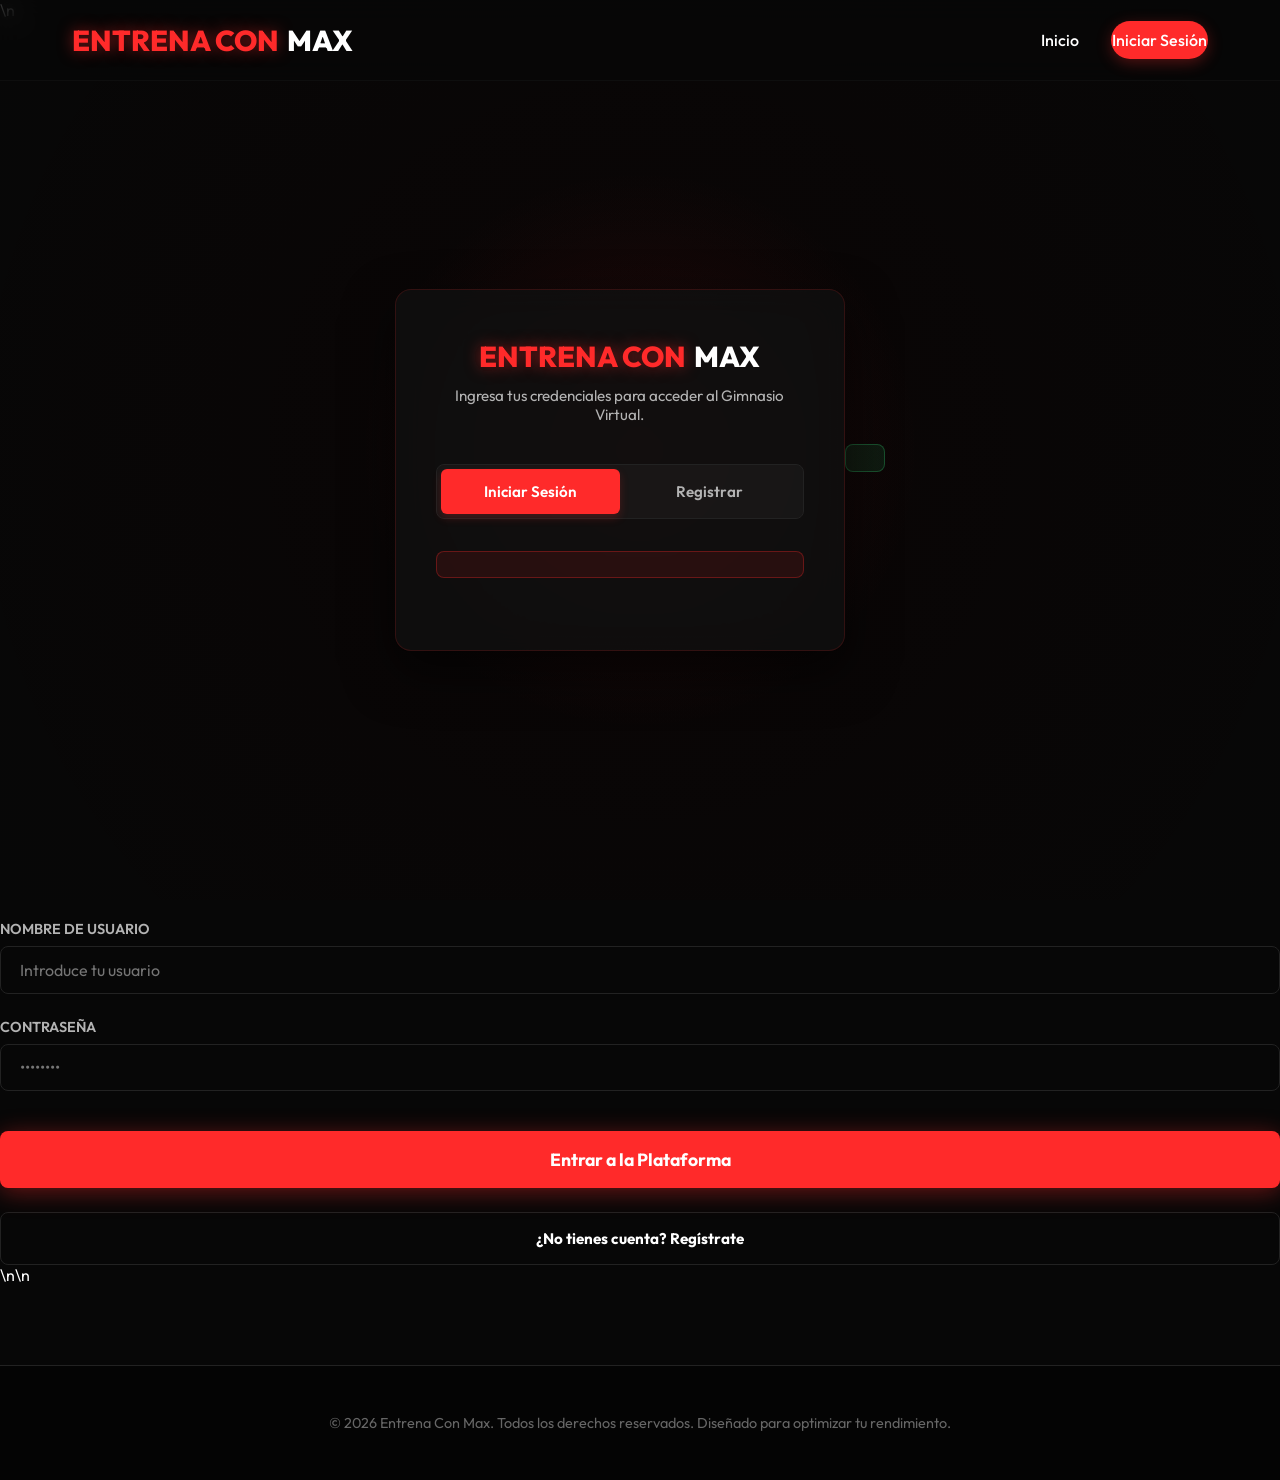
==== app.html @ 1428ad75 "Commit inicial: Gimnasio Virtual - Entrena con Max" ====
<!DOCTYPE html>
<html lang="es">
<head>
    <meta charset="UTF-8">
    <meta name="viewport" content="width=device-width, initial-scale=1.0">
    <title>Entrena Con Max - Dashboard Virtual</title>
    <!-- Google Font -->
    <link rel="preconnect" href="https://fonts.googleapis.com">
    <link rel="preconnect" href="https://fonts.gstatic.com" crossorigin>
    <link href="https://fonts.googleapis.com/css2?family=Outfit:wght@300;400;500;600;700;800&display=swap" rel="stylesheet">
    <!-- Stylesheet -->
    <link rel="stylesheet" href="css/style.css">
    <script src="js/github-pages-compat.js"></script>\n</head>
<body>
    <div class="bg-glow" id="bgGlow"></div>

    <!-- Navegación -->
    <header id="header">
        <div class="container navbar">
            <a href="index.html" class="logo">
                <span>ENTRENA CON</span> MAX
            </a>
            
            <div class="menu-toggle" id="mobileMenu">
                <span></span>
                <span></span>
                <span></span>
            </div>

            <ul class="nav-links" id="navLinks">
                <li><a href="index.html">Inicio</a></li>
                
                    <li id="nav-user-item" style="display: none;">
                        <a href="config.html" class="nav-avatar-container" title="Configuración de Perfil">
                            <img src="" class="nav-avatar" id="nav-user-avatar" alt="Avatar">
                        </a>
                    </li>
                    <li id="nav-login-item">
                        <a href="app.html" class="btn-header">Iniciar Sesión</a>
                    </li>
            </ul>
        </div>
    </header>

    <div id="state-logged-out" style="display:none;">
        <!-- PANTALLA DE INICIAR SESIÓN / REGISTRARSE -->
        <div class="auth-page">
            <div class="auth-card">
                <div class="auth-header">
                    <div class="logo"><span>ENTRENA CON</span> MAX</div>
                    <p>Ingresa tus credenciales para acceder al Gimnasio Virtual.</p>
                </div>

                <div class="auth-tabs">
                    <button class="auth-tab active" onclick="switchAuthTab('login')">Iniciar Sesión</button>
                    <button class="auth-tab" onclick="switchAuthTab('register')">Registrar</button>
                </div>

                
                    <div class="auth-alert error"></div>
                </div>
                
                    <div class="auth-alert success"></div>
                </div>

                <!-- Formulario Login -->
                <form action="app.html" method="POST" class="auth-form active" id="loginForm">
                    <input type="hidden" name="action" value="login">
                    <div class="form-group">
                        <label for="login_user">Nombre de Usuario</label>
                        <input type="text" id="login_user" name="username" class="form-control" placeholder="Introduce tu usuario" required>
                    </div>
                    <div class="form-group">
                        <label for="login_pass">Contraseña</label>
                        <input type="password" id="login_pass" name="password" class="form-control" placeholder="••••••••" required>
                    </div>
                    <button type="submit" class="btn-primary" style="width: 100%; justify-content: center; margin-top: 1rem;">
                        Entrar a la Plataforma
                    </button>
                    <div style="text-align: center; margin-top: 1.5rem;">
                        <button type="button" class="btn-secondary" style="width: 100%; font-size: 0.95rem; display: flex; justify-content: center; align-items: center;" onclick="switchAuthTab('register')">
                            ¿No tienes cuenta? Regístrate
                        </button>
                    </div>
                </form>

                <!-- Formulario Registro -->
                <form action="app.html" method="POST" class="auth-form" id="registerForm">
                    <input type="hidden" name="action" value="register">
                    <div class="form-group">
                        <label for="reg_user">Nombre de Usuario</label>
                        <input type="text" id="reg_user" name="username" class="form-control" placeholder="Elige tu nombre de usuario" required>
                    </div>
                    <div class="form-group">
                        <label for="reg_email">Correo Electrónico</label>
                        <input type="email" id="reg_email" name="email" class="form-control" placeholder="tucorreo@ejemplo.com" required>
                    </div>
                    <div class="form-group">
                        <label for="reg_pass">Contraseña</label>
                        <input type="password" id="reg_pass" name="password" class="form-control" placeholder="Crea una contraseña segura" required>
                    </div>
                    <button type="submit" class="btn-primary" style="width: 100%; justify-content: center; margin-top: 1rem;">
                        Crear Cuenta Nueva
                    </button>
                    <div style="text-align: center; margin-top: 1.5rem;">
                        <button type="button" class="btn-secondary" style="width: 100%; font-size: 0.95rem; display: flex; justify-content: center; align-items: center;" onclick="switchAuthTab('login')">
                            ¿Ya tienes cuenta? Inicia Sesión
                        </button>
                    </div>
                </form>
            </div>
        </div>

    </div>\n<div id="state-onboarding" style="display:none;">
        <!-- FORMULARIO DE ONBOARDING -->
        <div class="onboarding-page">
            <div class="onboarding-card">
                <div class="onboarding-header">
                    <h2>Configura tu Perfil</h2>
                    <p>Cuéntanos sobre ti para calibrar tus macros y calorías con precisión científica.</p>
                </div>

                <div class="onboarding-progress">
                    <div class="progress-dot active" id="dot1"></div>
                    <div class="progress-dot" id="dot2"></div>
                    <div class="progress-dot" id="dot3"></div>
                </div>

                <form action="app.html" method="POST" id="onboardingForm">
                    <input type="hidden" name="action" value="onboarding">

                    <!-- PASO 1: Datos Fisiológicos -->
                    <div class="step-container active" id="step1">
                        <h3 style="margin-bottom: 1.5rem;">Datos Fisiológicos</h3>
                        
                        <div class="step-grid">
                            <div>
                                <label style="display:block; margin-bottom: 0.5rem; font-weight:700;">GÉNERO BIOLÓGICO</label>
                                <div class="step-options-grid" style="grid-template-columns: 1fr 1fr;">
                                    <label class="option-card selected" id="genderMaleCard">
                                        <input type="radio" name="gender" value="male" checked onclick="selectOption('gender', 'MaleCard')">
                                        <svg xmlns="http://www.w3.org/2000/svg" width="24" height="24" viewBox="0 0 24 24" fill="none" stroke="currentColor" stroke-width="2" stroke-linecap="round" stroke-linejoin="round"><path d="M20 21v-2a4 4 0 0 0-4-4H8a4 4 0 0 0-4 4v2"></path><circle cx="12" cy="7" r="4"></circle></svg>
                                        <span class="option-card-title">Masculino</span>
                                    </label>
                                    <label class="option-card" id="genderFemaleCard">
                                        <input type="radio" name="gender" value="female" onclick="selectOption('gender', 'FemaleCard')">
                                        <svg xmlns="http://www.w3.org/2000/svg" width="24" height="24" viewBox="0 0 24 24" fill="none" stroke="currentColor" stroke-width="2" stroke-linecap="round" stroke-linejoin="round"><path d="M17 21v-2a4 4 0 0 0-3-3.87"></path><path d="M9 21v-2a4 4 0 0 0-3-3.87"></path><path d="M16 3.13a4 4 0 0 1 0 7.75"></path><path d="M9 3.13a4 4 0 0 0 0 7.75"></path></svg>
                                        <span class="option-card-title">Femenino</span>
                                    </label>
                                </div>
                            </div>
                            
                            <div>
                                <div style="display:flex; justify-content:space-between; align-items:center; margin-bottom: 0.5rem;">
                                    <label style="font-weight:700;">EDAD</label>
                                </div>
                                <input type="number" name="age" class="form-control" placeholder="Años" min="10" max="100" required style="height: 60px; font-size: 1.2rem;">
                            </div>
                        </div>

                        <div class="step-grid" style="margin-top: 2rem;">
                            <div>
                                <div style="display:flex; justify-content:space-between; align-items:center; margin-bottom: 0.5rem;">
                                    <label style="font-weight:700;">PESO ACTUAL</label>
                                    <div class="unit-toggle-group">
                                        <button type="button" class="unit-btn active" id="unitWeightKg" onclick="setUnit('weight', 'kg')">KG</button>
                                        <button type="button" class="unit-btn" id="unitWeightLbs" onclick="setUnit('weight', 'lbs')">LBS</button>
                                    </div>
                                    <input type="hidden" name="unit_weight" id="unit_weight_input" value="kg">
                                </div>
                                <input type="number" step="0.1" name="weight" id="weight_input" class="form-control" placeholder="Valor" required style="height: 60px; font-size: 1.2rem;">
                            </div>

                            <div>
                                <div style="display:flex; justify-content:space-between; align-items:center; margin-bottom: 0.5rem;">
                                    <label style="font-weight:700;">ESTATURA</label>
                                    <div class="unit-toggle-group">
                                        <button type="button" class="unit-btn active" id="unitHeightCm" onclick="setUnit('height', 'cm')">CM</button>
                                        <button type="button" class="unit-btn" id="unitHeightIn" onclick="setUnit('height', 'in')">IN</button>
                                    </div>
                                    <input type="hidden" name="unit_height" id="unit_height_input" value="cm">
                                </div>
                                <input type="number" step="0.1" name="height" id="height_input" class="form-control" placeholder="Valor" required style="height: 60px; font-size: 1.2rem;">
                            </div>
                        </div>
                    </div>

                    <!-- PASO 2: Objetivos de Rendimiento -->
                    <div class="step-container" id="step2">
                        <h3 style="margin-bottom: 1.5rem;">Tus Objetivos</h3>
                        
                        <label style="display:block; margin-bottom: 0.5rem; font-weight:700;">SELECCIONA TU META</label>
                        <div class="step-options-grid">
                            <label class="option-card selected" id="goalPerdidaCard">
                                <input type="radio" name="goal" value="perdida_peso" checked onclick="selectOption('goal', 'PerdidaCard'); updateActivityTexts();">
                                <span class="option-card-title">Perder Grasa</span>
                                <span class="option-card-desc">Reducción de grasa corporal conservando músculo.</span>
                            </label>
                            <label class="option-card" id="goalSubidaCard">
                                <input type="radio" name="goal" value="subida_peso" onclick="selectOption('goal', 'SubidaCard'); updateActivityTexts();">
                                <span class="option-card-title">Ganar Músculo</span>
                                <span class="option-card-desc">Ganancia de tejido magro y fuerza.</span>
                            </label>
                            <label class="option-card" id="goalDefinicionCard">
                                <input type="radio" name="goal" value="definicion" onclick="selectOption('goal', 'DefinicionCard'); updateActivityTexts();">
                                <span class="option-card-title">Definición</span>
                                <span class="option-card-desc">Focalizado en cortes musculares máximos.</span>
                            </label>
                            <label class="option-card" id="goalMantenimientoCard">
                                <input type="radio" name="goal" value="mantenimiento" onclick="selectOption('goal', 'MantenimientoCard'); updateActivityTexts();">
                                <span class="option-card-title">Mantenimiento</span>
                                <span class="option-card-desc">Mantener tu composición corporal actual.</span>
                            </label>
                            <label class="option-card" id="goalDeportivoCard">
                                <input type="radio" name="goal" value="deportivo" onclick="selectOption('goal', 'DeportivoCard'); updateActivityTexts();">
                                <span class="option-card-title">Deportivo</span>
                                <span class="option-card-desc">Aumento de energía para atletas de alto rendimiento.</span>
                            </label>
                        </div>

                        <div class="step-grid" style="margin-top: 2rem;">
                            <div>
                                <label style="display:block; margin-bottom: 0.5rem; font-weight:700;">PESO OBJETIVO</label>
                                <input type="number" step="0.1" name="target_weight" class="form-control" placeholder="Meta" required style="height: 60px; font-size: 1.2rem;">
                            </div>
                            <div>
                                <label style="display:block; margin-bottom: 0.5rem; font-weight:700;">GRASA CORPORAL ESTIMADA</label>
                                <select name="body_fat" class="form-control" style="height: 60px; font-size: 1.1rem; background-color: var(--bg-secondary);">
                                    <option value="1-4%">1 - 4% (Esencial)</option>
                                    <option value="5-7%">5 - 7% (Extremo)</option>
                                    <option value="8-10%">8 - 10% (Definido)</option>
                                    <option value="11-12%">11 - 12% (Atlético)</option>
                                    <option value="13-15%" selected>13 - 15% (Saludable)</option>
                                    <option value="16-19%">16 - 19% (Normal)</option>
                                    <option value="20-24%">20 - 24% (Moderado)</option>
                                    <option value="25-30%">25 - 30% (Elevado)</option>
                                    <option value="35-40%">35 - 40% (Sobrepeso)</option>
                                </select>
                            </div>
                        </div>
                    </div>

                    <!-- PASO 3: Nivel de Actividad Física -->
                    <div class="step-container" id="step3">
                        <h3 style="margin-bottom: 1.5rem;">Tu Actividad Física</h3>
                        
                        <label style="display:block; margin-bottom: 0.5rem; font-weight:700;">NIVEL DE ACTIVIDAD DIARIA</label>
                        <div class="step-options-grid" style="grid-template-columns: 1fr 1fr;">
                            <label class="option-card selected" id="activityBajoCard">
                                <input type="radio" name="activity" value="bajo" checked onclick="selectOption('activity', 'BajoCard')">
                                <span class="option-card-title" style="color:var(--primary);">Bajo (x1.2)</span>
                                <span class="option-card-desc" id="actBajoDesc">Trabajo de escritorio, menos de 5,000 pasos al día. No entrena.</span>
                            </label>
                            <label class="option-card" id="activityModeradoCard">
                                <input type="radio" name="activity" value="moderado" onclick="selectOption('activity', 'ModeradoCard')">
                                <span class="option-card-title" style="color:var(--primary);">Moderado (x1.375)</span>
                                <span class="option-card-desc" id="actModeradoDesc">3-4 días de caminatas o cardio ligero + actividades comunes.</span>
                            </label>
                            <label class="option-card" id="activityAltoCard">
                                <input type="radio" name="activity" value="alto" onclick="selectOption('activity', 'AltoCard')">
                                <span class="option-card-title" style="color:var(--primary);">Alto (x1.55)</span>
                                <span class="option-card-desc" id="actAltoDesc">5+ días de ejercicio (Cardio combinado con circuitos de fuerza).</span>
                            </label>
                            <label class="option-card" id="activityMuyAltoCard">
                                <input type="radio" name="activity" value="muy_alto" onclick="selectOption('activity', 'MuyAltoCard')">
                                <span class="option-card-title" style="color:var(--primary);">Muy Alto (x1.725)</span>
                                <span class="option-card-desc" id="actMuyAltoDesc">Atletas, entrenamientos dobles diarios o trabajo físico pesado.</span>
                            </label>
                        </div>
                    </div>

                    <!-- Botones de Control de Navegación -->
                    <div class="onboarding-buttons">
                        <button type="button" class="btn-secondary" id="btnPrev" onclick="moveStep(-1)" style="visibility: hidden;">Anterior</button>
                        <button type="button" class="btn-primary" id="btnNext" onclick="moveStep(1)">Siguiente</button>
                    </div>
                </form>
            </div>
        </div>

    </div>\n<div id="state-dashboard" style="display:none;">
        <!-- DASHBOARD PRINCIPAL -->
        <div class="container dashboard-layout">
            <div class="dashboard-header">
                <div>
                    <h2 class="text-gradient" style="font-size: 2.2rem; text-transform: uppercase;"><span id="welcome-username">BIENVENIDO</span></h2>
                    <p style="color: var(--text-secondary); margin-top: 0.3rem;">Aquí tienes el control de tu nutrición de hoy.</p>
                </div>
                <div>
                    <span style="font-size: 0.95rem; font-weight:700; color: var(--text-muted);">
                        FECHA: 
                    </span>
                </div>
            </div>

            <!-- Grilla Principal -->
            <div class="dashboard-grid">
                <!-- Columna Izquierda: Círculo de Calorías y Macronutrientes -->
                <div class="panel-card">
                    <h3>Calorías Diarias</h3>

                    <div class="capped-alert" id="calorie-capped-alert" style="display:none;">
                        <div class="capped-alert">
                            <svg xmlns="http://www.w3.org/2000/svg" width="18" height="18" viewBox="0 0 24 24" fill="none" stroke="currentColor" stroke-width="2.5" stroke-linecap="round" stroke-linejoin="round" style="flex-shrink:0; margin-top: 2px;"><path d="M10.29 3.86L1.82 18a2 2 0 0 0 1.71 3h16.94a2 2 0 0 0 1.71-3L13.71 3.86a2 2 0 0 0-3.42 0z"></path><line x1="12" y1="9" x2="12" y2="13"></line><line x1="12" y1="17" x2="12.01" y2="17"></line></svg>
                            <span><strong>Límite de seguridad activo:</strong> Tu meta calórica ha sido ajustada al mínimo biológico saludable ( kcal) para prevenir la desnutrición.</span>
                        </div>
                    </div>

                    <div class="calorie-circle-container">
                        <svg class="calorie-svg">
                            <circle class="calorie-bg-circle" cx="130" cy="130" r="110" />
                            <circle class="calorie-progress-circle" id="calorieProgress" cx="130" cy="130" r="110" stroke-dasharray="691.15" stroke-dashoffset="691.15" />
                        </svg>
                        <div class="calorie-circle-text">
                            <div class="calorie-val" id="consumedKcal"></div>
                            <div class="calorie-lbl">Consumidas</div>
                            <div class="calorie-goal">Meta: <span id="goalKcal"></span> kcal</div>
                        </div>
                    </div>

                    <!-- Macronutrientes -->
                    <div class="macros-grid">
                        <!-- Proteínas -->
                        <div class="macro-bar-container">
                            <div class="macro-bar-header">
                                <div class="macro-label"><span class="macro-dot prot"></span>Proteína</div>
                                <div class="macro-text-vals"><span id="currProt"></span> / <span id="goalProt"></span>g</div>
                            </div>
                            <div class="macro-bar-track">
                                <div class="macro-bar-fill prot" id="barProt"></div>
                            </div>
                        </div>
                        
                        <!-- Carbohidratos -->
                        <div class="macro-bar-container">
                            <div class="macro-bar-header">
                                <div class="macro-label"><span class="macro-dot carb"></span>Carbohidratos</div>
                                <div class="macro-text-vals"><span id="currCarb"></span> / <span id="goalCarb"></span>g</div>
                            </div>
                            <div class="macro-bar-track">
                                <div class="macro-bar-fill carb" id="barCarb"></div>
                            </div>
                        </div>

                        <!-- Grasas -->
                        <div class="macro-bar-container">
                            <div class="macro-bar-header">
                                <div class="macro-label"><span class="macro-dot fat"></span>Grasas</div>
                                <div class="macro-text-vals"><span id="currFat"></span> / <span id="goalFat"></span>g</div>
                            </div>
                            <div class="macro-bar-track">
                                <div class="macro-bar-fill fat" id="barFat"></div>
                            </div>
                        </div>
                    </div>

                    <!-- Timeline -->
                    <div class="timeline-card">
                        <div class="timeline-icon">
                            <svg xmlns="http://www.w3.org/2000/svg" width="20" height="20" viewBox="0 0 24 24" fill="none" stroke="currentColor" stroke-width="2.5" stroke-linecap="round" stroke-linejoin="round"><circle cx="12" cy="12" r="10"></circle><polyline points="12 6 12 12 16 14"></polyline></svg>
                        </div>
                        <div class="timeline-text">
                            <h4>Línea de Tiempo</h4>
                            <p id="timelineMessage"></p>
                        </div>
                    </div>
                </div>

                <!-- Columna Derecha: Seguimiento de Peso e Historial -->
                <div class="panel-card">
                    <h3>Seguimiento Físico</h3>
                    
                    <div class="weight-tracker-wrapper">
                        <!-- Input de Peso -->
                        <div class="weight-input-box">
                            <div>
                                <h4 style="font-size: 1.05rem; margin-bottom: 0.2rem;">Actualizar Peso Semanal</h4>
                                <p style="font-size: 0.8rem; color: var(--text-muted);">Las calorías diarias se reajustarán automáticamente al variar tu peso.</p>
                            </div>
                            <form class="weight-input-form" onsubmit="updateWeight(event)">
                                <input type="number" step="0.1" id="newWeightVal" class="form-control" placeholder="kg" id="newWeightVal" required>
                                <button type="submit" class="btn-primary" style="padding: 0.8rem 1.2rem; font-size: 0.95rem;">Log</button>
                            </form>
                        </div>

                        <!-- Gráfico SVG -->
                        <div style="display:flex; justify-content:space-between; align-items:center; margin-bottom: -1rem;">
                            <h4 style="font-size: 1rem; color: var(--text-secondary);"><span id="evolution-weight-title">Evolución de Peso</span></h4>
                        </div>
                        <div class="weight-chart-container">
                            <svg class="weight-chart-svg" id="weightChartSvg" viewBox="0 0 500 200">
                                <!-- Las líneas del gráfico serán cargadas por Javascript dinámicamente -->
                            </svg>
                        </div>
                    </div>
                </div>
            </div>

            <!-- Tabla de Actividades de GETD -->
            <div class="activity-table-wrapper">
                <h3>Tasa de Actividad Física Diaria (GETD)</h3>
                <div class="activity-table-container">
                    <table class="activity-table">
                        <thead>
                            <tr>
                                <th>Nivel de Actividad</th>
                                <th>Si el objetivo es: Perder Peso</th>
                                <th>Si el objetivo es: Ganar Músculo</th>
                                <th>Multiplicador (GETD)</th>
                            </tr>
                        </thead>
                        <tbody>
                            <tr id="rowActBajo" >
                                <td>Bajo <span class="activity-badge">x1.2</span></td>
                                <td>Trabajo de escritorio, menos de 5,000 pasos al día. No entrena.</td>
                                <td>Trabajo de escritorio, sin estímulo de fuerza actual.</td>
                                <td>x 1.2</td>
                            </tr>
                            <tr id="rowActModerado" >
                                <td>Moderado <span class="activity-badge">x1.375</span></td>
                                <td>3-4 días de caminatas o cardio ligero + actividades diarias comunes.</td>
                                <td>3 días de entrenamiento de fuerza enfocado (Rutina de cuerpo completo).</td>
                                <td>x 1.375</td>
                            </tr>
                            <tr id="rowActAlto" >
                                <td>Alto <span class="activity-badge">x1.55</span></td>
                                <td>5+ días de ejercicio (Cardio combinado con circuitos de fuerza).</td>
                                <td>4-5 días de entrenamiento de fuerza intenso (Rutinas divididas por músculos).</td>
                                <td>x 1.55</td>
                            </tr>
                            <tr id="rowActMuyAlto" >
                                <td>Muy Alto <span class="activity-badge">x1.725</span></td>
                                <td>Atletas, entrenamientos dobles diarios o trabajo físico muy pesado.</td>
                                <td>Atletas de fuerza o culturistas en fases de volumen de alta demanda.</td>
                                <td>x 1.725</td>
                            </tr>
                        </tbody>
                    </table>
                </div>
            </div>

            <!-- SECCIONES DE COMIDAS (Desayuno, Almuerzo, Merienda, Agregar Comidas) -->
            <div class="meals-section-header">
                <h3 style="font-size: 1.6rem; border: none; padding: 0;">Distribución de Comidas</h3>
            </div>
            
            <div class="meals-grid">
                <!-- Desayuno -->
                <div class="meal-card" id="cardDesayuno">
                    <div class="meal-card-header">
                        <div class="meal-title">
                            <svg xmlns="http://www.w3.org/2000/svg" width="18" height="18" viewBox="0 0 24 24" fill="none" stroke="currentColor" stroke-width="2.5" stroke-linecap="round" stroke-linejoin="round"><path d="M12 2v20M17 5H9.5a3.5 3.5 0 0 0 0 7h5a3.5 3.5 0 0 1 0 7H6"></path></svg>
                            Desayuno
                        </div>
                        <div class="meal-total-kcal"><span id="kcalValDesayuno">0</span> kcal</div>
                    </div>
                    <ul class="meal-food-list" id="listDesayuno">
                        <!-- Cargados dinámicamente -->
                    </ul>
                    <button class="btn-add-food-trigger" onclick="openAddFoodModal('desayuno')">
                        <svg xmlns="http://www.w3.org/2000/svg" width="16" height="16" viewBox="0 0 24 24" fill="none" stroke="currentColor" stroke-width="2.5" stroke-linecap="round" stroke-linejoin="round"><line x1="12" y1="5" x2="12" y2="19"></line><line x1="5" y1="12" x2="19" y2="12"></line></svg>
                        Agregar alimento
                    </button>
                </div>

                <!-- Almuerzo -->
                <div class="meal-card" id="cardAlmuerzo">
                    <div class="meal-card-header">
                        <div class="meal-title">
                            <svg xmlns="http://www.w3.org/2000/svg" width="18" height="18" viewBox="0 0 24 24" fill="none" stroke="currentColor" stroke-width="2.5" stroke-linecap="round" stroke-linejoin="round"><path d="M12 2v20M17 5H9.5a3.5 3.5 0 0 0 0 7h5a3.5 3.5 0 0 1 0 7H6"></path></svg>
                            Almuerzo
                        </div>
                        <div class="meal-total-kcal"><span id="kcalValAlmuerzo">0</span> kcal</div>
                    </div>
                    <ul class="meal-food-list" id="listAlmuerzo">
                        <!-- Cargados dinámicamente -->
                    </ul>
                    <button class="btn-add-food-trigger" onclick="openAddFoodModal('almuerzo')">
                        <svg xmlns="http://www.w3.org/2000/svg" width="16" height="16" viewBox="0 0 24 24" fill="none" stroke="currentColor" stroke-width="2.5" stroke-linecap="round" stroke-linejoin="round"><line x1="12" y1="5" x2="12" y2="19"></line><line x1="5" y1="12" x2="19" y2="12"></line></svg>
                        Agregar alimento
                    </button>
                </div>

                <!-- Merienda -->
                <div class="meal-card" id="cardMerienda">
                    <div class="meal-card-header">
                        <div class="meal-title">
                            <svg xmlns="http://www.w3.org/2000/svg" width="18" height="18" viewBox="0 0 24 24" fill="none" stroke="currentColor" stroke-width="2.5" stroke-linecap="round" stroke-linejoin="round"><path d="M12 2v20M17 5H9.5a3.5 3.5 0 0 0 0 7h5a3.5 3.5 0 0 1 0 7H6"></path></svg>
                            Merienda
                        </div>
                        <div class="meal-total-kcal"><span id="kcalValMerienda">0</span> kcal</div>
                    </div>
                    <ul class="meal-food-list" id="listMerienda">
                        <!-- Cargados dinámicamente -->
                    </ul>
                    <button class="btn-add-food-trigger" onclick="openAddFoodModal('merienda')">
                        <svg xmlns="http://www.w3.org/2000/svg" width="16" height="16" viewBox="0 0 24 24" fill="none" stroke="currentColor" stroke-width="2.5" stroke-linecap="round" stroke-linejoin="round"><line x1="12" y1="5" x2="12" y2="19"></line><line x1="5" y1="12" x2="19" y2="12"></line></svg>
                        Agregar alimento
                    </button>
                </div>

                <!-- Agregar Comidas (Comodín) -->
                <div class="meal-card" id="cardAgregarComidas">
                    <div class="meal-card-header">
                        <div class="meal-title">
                            <svg xmlns="http://www.w3.org/2000/svg" width="18" height="18" viewBox="0 0 24 24" fill="none" stroke="currentColor" stroke-width="2.5" stroke-linecap="round" stroke-linejoin="round"><path d="M12 2v20M17 5H9.5a3.5 3.5 0 0 0 0 7h5a3.5 3.5 0 0 1 0 7H6"></path></svg>
                            Agregar Comidas
                        </div>
                        <div class="meal-total-kcal"><span id="kcalValAgregarComidas">0</span> kcal</div>
                    </div>
                    <ul class="meal-food-list" id="listAgregarComidas">
                        <!-- Cargados dinámicamente -->
                    </ul>
                    <button class="btn-add-food-trigger" onclick="openAddFoodModal('agregar_comidas')">
                        <svg xmlns="http://www.w3.org/2000/svg" width="16" height="16" viewBox="0 0 24 24" fill="none" stroke="currentColor" stroke-width="2.5" stroke-linecap="round" stroke-linejoin="round"><line x1="12" y1="5" x2="12" y2="19"></line><line x1="5" y1="12" x2="19" y2="12"></line></svg>
                        Agregar alimento
                    </button>
                </div>
            </div>

            <!-- Disclaimer legal en el Dashboard -->
            <div class="legal-disclaimer">
                <strong>Aviso Legal (Disclaimer):</strong> Los cálculos calóricos y macronutrientes recomendados en esta aplicación web son solo una guía informativa basada en fórmulas estándar del sector deportivo. Esta información no reemplaza el consejo médico ni la guía personalizada de un nutricionista titulado. Realice cambios en su dieta y entrenamiento bajo su propio riesgo y supervisión.
            </div>
        </div>

        <!-- MODAL AGREGAR COMIDA -->
        <div class="modal" id="addFoodModal">
            <div class="modal-backdrop" onclick="closeAddFoodModal()"></div>
            <div class="modal-content">
                <div class="modal-header">
                    <h3 id="modalTitleText" style="margin-bottom:0;">Agregar Alimento</h3>
                    <button class="btn-modal-close" onclick="closeAddFoodModal()">&times;</button>
                </div>
                <form id="addFoodForm" onsubmit="submitFood(event)">
                    <input type="hidden" name="section" id="modalSectionInput">
                    
                    <!-- Campo de búsqueda -->
                    <div class="form-group" style="position: relative;">
                        <label for="food_search">Buscar Alimento (API FatSecret)</label>
                        <div style="display: flex; gap: 0.5rem;">
                            <input type="text" id="food_search" class="form-control" placeholder="Escribe el alimento, ej: Plátano, Pollo..." oninput="debouncedSearchFoodAPI()">
                            <button type="button" class="btn-primary" onclick="searchFoodAPI()" style="padding: 0 1.2rem; font-size: 0.9rem;">Buscar</button>
                        </div>
                        <!-- Dropdown de resultados de búsqueda -->
                        <div id="food_search_results" class="search-results-dropdown" style="display: none;"></div>
                    </div>

                    <!-- Detalle del alimento seleccionado (oculto por defecto) -->
                    <div id="selected_food_detail" style="display: none; border-top: 1px solid var(--border); padding-top: 1rem; margin-top: 1rem;">
                        <h4 id="selected_food_name" style="color: white; margin-bottom: 0.5rem; font-size: 1.1rem; font-weight: 700;">Nombre del Alimento</h4>
                        <p id="selected_food_base_desc" style="font-size: 0.8rem; color: var(--text-muted); margin-bottom: 1rem;">Detalles base</p>
                        
                        <div style="display: flex; gap: 1rem; align-items: center; margin-bottom: 1.5rem;">
                            <div class="form-group" style="margin: 0; flex: 1;">
                                <label for="food_quantity" id="quantity_label">Cantidad a consumir (g)</label>
                                <input type="number" step="1" id="food_quantity" class="form-control" value="100" oninput="recalculateSelectedMacros()">
                            </div>
                        </div>

                        <!-- Campos ocultos para enviar los valores calculados -->
                        <input type="hidden" id="food_name" name="name">
                        <input type="hidden" id="food_carbs" name="carbs">
                        <input type="hidden" id="food_proteins" name="proteins">
                        <input type="hidden" id="food_fats" name="fats">

                        <div style="background: rgba(0,0,0,0.3); border:1px solid var(--border); padding: 1rem; border-radius:8px; display:flex; justify-content:space-between; align-items:center;">
                            <div>
                                <span style="font-size:0.8rem; color: var(--text-muted); display: block; margin-bottom: 0.2rem;">Macros de la Porción:</span>
                                <span style="font-size:0.85rem; color: var(--text-secondary); font-weight: 700;" id="modalMacrosCalc">P: 0g | C: 0g | G: 0g</span>
                            </div>
                            <div style="text-align: right;">
                                <span style="font-size:0.8rem; color: var(--text-muted); display: block; margin-bottom: 0.2rem;">Calorías Totales:</span>
                                <span style="font-size:1.2rem; font-weight:800; color:var(--primary);" id="modalCalorieCalc">0 kcal</span>
                            </div>
                        </div>
                    </div>

                    <div class="modal-footer">
                        <button type="button" class="btn-secondary" onclick="closeAddFoodModal()">Cancelar</button>
                        <button type="submit" class="btn-primary">Guardar Alimento</button>
                    </div>
                </form>
            </div>
        </div>

        <!-- Transferir datos de PHP a JS para el cargado dinámico -->
        <script>
            
        </script>
    </div>

    <!-- Footer -->
    <footer style="margin-top: 5rem;">
        <div class="container">
            <p>&copy; 2026 Entrena Con Max. Todos los derechos reservados. Diseñado para optimizar tu rendimiento.</p>
        </div>
    </footer>

    <!-- Scripts -->
    <script src="js/app.js"></script>
</body>
</html>
---- css/style.css ----
/* css/style.css - Estilos Globales para el Gimnasio Virtual */

:root {
    --bg-primary: #070707;
    --bg-secondary: #101010;
    --bg-card: #181818;
    --primary: #ff2a2a;
    --primary-hover: #e50914;
    --primary-rgb: 255, 42, 42;
    --accent: #ff5555;
    --text-primary: #ffffff;
    --text-secondary: #b3b3b3;
    --text-muted: #666666;
    --border: #222222;
    --border-hover: rgba(255, 42, 42, 0.4);
    --glass-bg: rgba(16, 16, 16, 0.85);
    --glass-border: rgba(255, 42, 42, 0.15);
    --font-sans: 'Outfit', -apple-system, BlinkMacSystemFont, "Segoe UI", Roboto, sans-serif;
    --transition: all 0.3s cubic-bezier(0.25, 0.8, 0.25, 1);
}

/* Reset de estilos */
* {
    margin: 0;
    padding: 0;
    box-sizing: border-box;
    font-family: var(--font-sans);
    scroll-behavior: smooth;
}

body {
    background-color: var(--bg-primary);
    color: var(--text-primary);
    overflow-x: hidden;
    min-height: 100vh;
}

/* Efecto de resplandor interactivo de fondo */
.bg-glow {
    position: fixed;
    top: 0;
    left: 0;
    width: 100%;
    height: 100%;
    z-index: -1;
    pointer-events: none;
    background: 
        radial-gradient(circle 350px at var(--mouse-x, 50%) var(--mouse-y, 50%), rgba(255, 42, 42, 0.1), transparent 80%),
        radial-gradient(circle 800px at 50% 50%, rgba(15, 2, 2, 0.4), transparent 100%),
        #070707;
    transition: background 0.05s ease;
}

/* Barra de desplazamiento */
::-webkit-scrollbar {
    width: 8px;
}
::-webkit-scrollbar-track {
    background: var(--bg-primary);
}
::-webkit-scrollbar-thumb {
    background: #252525;
    border-radius: 4px;
}
::-webkit-scrollbar-thumb:hover {
    background: var(--primary);
}

/* Tipografía y Títulos */
h1, h2, h3, h4, h5, h6 {
    font-weight: 700;
    letter-spacing: -0.02em;
    color: var(--text-primary);
}

.text-gradient {
    background: linear-gradient(135deg, var(--text-primary) 30%, var(--primary) 100%);
    -webkit-background-clip: text;
    -webkit-text-fill-color: transparent;
}

a {
    color: inherit;
    text-decoration: none;
}

/* Layout y Contenedores */
.container {
    max-width: 1200px;
    margin: 0 auto;
    padding: 0 2rem;
}

/* Navbar */
header {
    position: fixed;
    top: 0;
    left: 0;
    width: 100%;
    z-index: 100;
    background: rgba(7, 7, 7, 0.75);
    backdrop-filter: blur(12px);
    -webkit-backdrop-filter: blur(12px);
    border-bottom: 1px solid rgba(255, 255, 255, 0.03);
    transition: var(--transition);
}

header.scrolled {
    background: rgba(7, 7, 7, 0.95);
    border-bottom: 1px solid rgba(255, 42, 42, 0.2);
}

.navbar {
    display: flex;
    justify-content: space-between;
    align-items: center;
    height: 80px;
}

.logo {
    font-size: 1.8rem;
    font-weight: 800;
    text-transform: uppercase;
    display: flex;
    align-items: center;
    gap: 0.5rem;
}

.logo span {
    color: var(--primary);
    text-shadow: 0 0 15px rgba(255, 42, 42, 0.5);
}

.nav-links {
    display: flex;
    gap: 2rem;
    list-style: none;
}

.nav-links a {
    font-size: 1rem;
    font-weight: 500;
    transition: var(--transition);
    position: relative;
    padding: 0.5rem 0;
}

.nav-links a::after {
    content: '';
    position: absolute;
    bottom: 0;
    left: 0;
    width: 0;
    height: 2px;
    background-color: var(--primary);
    transition: var(--transition);
    box-shadow: 0 0 8px var(--primary);
}

.nav-links a:hover::after,
.nav-links a.active::after {
    width: 100%;
}

.nav-links a:hover {
    color: var(--primary);
}

.btn-header {
    background: var(--primary);
    color: white;
    padding: 0.6rem 1.5rem;
    border-radius: 50px;
    font-weight: 600;
    border: 1px solid transparent;
    transition: var(--transition);
    box-shadow: 0 4px 15px rgba(255, 42, 42, 0.3);
}

.btn-header:hover {
    background: transparent;
    border-color: var(--primary);
    box-shadow: 0 4px 20px rgba(255, 42, 42, 0.5);
    color: var(--primary);
}

/* Botón Hamburguesa móvil */
.menu-toggle {
    display: none;
    flex-direction: column;
    gap: 6px;
    cursor: pointer;
}

.menu-toggle span {
    display: block;
    width: 25px;
    height: 3px;
    background-color: var(--text-primary);
    transition: var(--transition);
}

/* Secciones de la Landing Page */
.hero {
    min-height: 100vh;
    display: flex;
    align-items: center;
    padding-top: 100px;
    position: relative;
}

.hero-grid {
    display: grid;
    grid-template-columns: 1fr 1fr;
    gap: 4rem;
    align-items: center;
}

.hero-content h1 {
    font-size: 3.5rem;
    line-height: 1.1;
    margin-bottom: 1.5rem;
}

.hero-content p {
    font-size: 1.1rem;
    color: var(--text-secondary);
    line-height: 1.6;
    margin-bottom: 2.5rem;
}

.hero-actions {
    display: flex;
    gap: 1.5rem;
}

.btn-primary {
    background: var(--primary);
    color: white;
    padding: 1rem 2.2rem;
    border-radius: 8px;
    font-weight: 700;
    font-size: 1.1rem;
    border: 1px solid transparent;
    transition: var(--transition);
    box-shadow: 0 4px 25px rgba(255, 42, 42, 0.4);
    display: inline-flex;
    align-items: center;
    gap: 0.8rem;
    cursor: pointer;
}

.btn-primary:hover {
    background: var(--primary-hover);
    transform: translateY(-2px);
    box-shadow: 0 6px 30px rgba(255, 42, 42, 0.6);
}

.btn-secondary {
    background: transparent;
    color: white;
    padding: 1rem 2.2rem;
    border-radius: 8px;
    font-weight: 700;
    font-size: 1.1rem;
    border: 1px solid var(--border);
    transition: var(--transition);
    cursor: pointer;
}

.btn-secondary:hover {
    background: rgba(255, 255, 255, 0.05);
    border-color: var(--text-secondary);
    transform: translateY(-2px);
}

.hero-image-container {
    position: relative;
    border-radius: 16px;
    overflow: hidden;
    box-shadow: 0 10px 50px rgba(255, 42, 42, 0.2);
    border: 1px solid rgba(255, 42, 42, 0.15);
}

.hero-image-container::before {
    content: '';
    position: absolute;
    inset: 0;
    background: linear-gradient(to top, var(--bg-primary) 0%, transparent 60%);
    z-index: 1;
}

.hero-image {
    width: 100%;
    height: auto;
    display: block;
    object-fit: cover;
    transition: var(--transition);
}

.hero-image-container:hover .hero-image {
    transform: scale(1.05);
}

/* Info Sections */
.section {
    padding: 8rem 0;
    border-bottom: 1px solid rgba(255, 255, 255, 0.02);
}

.section-header {
    text-align: center;
    max-width: 700px;
    margin: 0 auto 5rem auto;
}

.section-header h2 {
    font-size: 2.8rem;
    margin-bottom: 1rem;
}

.section-header p {
    color: var(--text-secondary);
    font-size: 1.1rem;
}

/* Grid de información */
.info-grid {
    display: grid;
    grid-template-columns: 1fr 1fr;
    gap: 4rem;
    align-items: center;
}

.info-grid.reverse {
    direction: rtl;
}

.info-grid.reverse .info-text {
    direction: ltr;
}

.info-text h3 {
    font-size: 2rem;
    margin-bottom: 1.5rem;
    color: var(--primary);
}

.info-text p {
    color: var(--text-secondary);
    line-height: 1.7;
    font-size: 1.1rem;
    margin-bottom: 1.5rem;
}

.info-feature-list {
    list-style: none;
    margin-top: 2rem;
}

.info-feature-list li {
    display: flex;
    align-items: center;
    gap: 0.8rem;
    font-weight: 500;
    margin-bottom: 1rem;
}

.info-feature-list li svg {
    color: var(--primary);
    flex-shrink: 0;
}

.info-visual {
    background: var(--bg-card);
    border: 1px solid var(--border);
    border-radius: 16px;
    padding: 3rem;
    box-shadow: 0 10px 30px rgba(0, 0, 0, 0.5);
    position: relative;
    overflow: hidden;
    transition: var(--transition);
}

.info-visual:hover {
    border-color: var(--border-hover);
    box-shadow: 0 15px 40px rgba(255, 42, 42, 0.1);
}

/* Contacto */
.contact-container {
    display: grid;
    grid-template-columns: 1fr 1.2fr;
    gap: 4rem;
    background: var(--bg-card);
    border: 1px solid var(--border);
    border-radius: 20px;
    overflow: hidden;
    box-shadow: 0 15px 45px rgba(0,0,0,0.5);
}

.contact-info {
    background: linear-gradient(135deg, #101010 0%, #1c0303 100%);
    padding: 4rem;
    border-right: 1px solid var(--border);
    display: flex;
    flex-direction: column;
    justify-content: space-between;
}

.contact-info-top h3 {
    font-size: 2rem;
    margin-bottom: 1rem;
}

.contact-info-top p {
    color: var(--text-secondary);
    margin-bottom: 3rem;
}

.contact-details {
    display: flex;
    flex-direction: column;
    gap: 2rem;
}

.contact-item {
    display: flex;
    align-items: center;
    gap: 1rem;
}

.contact-icon {
    width: 50px;
    height: 50px;
    background: rgba(255, 42, 42, 0.1);
    border: 1px solid rgba(255, 42, 42, 0.2);
    border-radius: 50%;
    display: flex;
    align-items: center;
    justify-content: center;
    color: var(--primary);
    font-size: 1.2rem;
}

.contact-item div h4 {
    font-size: 0.9rem;
    text-transform: uppercase;
    color: var(--text-muted);
}

.contact-item div p {
    font-size: 1.1rem;
    font-weight: 500;
}

.contact-form-wrapper {
    padding: 4rem;
}

.form-group {
    margin-bottom: 1.5rem;
}

.form-group label {
    display: block;
    margin-bottom: 0.5rem;
    font-weight: 600;
    font-size: 0.9rem;
    text-transform: uppercase;
    color: var(--text-secondary);
}

.form-control {
    width: 100%;
    background: var(--bg-primary);
    border: 1px solid var(--border);
    color: white;
    padding: 0.8rem 1.2rem;
    border-radius: 8px;
    font-size: 1rem;
    transition: var(--transition);
}

.form-control:focus {
    border-color: var(--primary);
    outline: none;
    box-shadow: 0 0 10px rgba(255, 42, 42, 0.2);
}

textarea.form-control {
    resize: none;
    height: 120px;
}

/* Footer */
footer {
    background: #040404;
    padding: 3rem 0;
    border-top: 1px solid var(--border);
    text-align: center;
}

footer p {
    color: var(--text-muted);
    font-size: 0.9rem;
}

/* Pantalla de Autenticación (Login & Registro) */
.auth-page {
    min-height: 100vh;
    display: flex;
    align-items: center;
    justify-content: center;
    padding: 2rem;
}

.auth-card {
    background: var(--glass-bg);
    border: 1px solid var(--glass-border);
    backdrop-filter: blur(15px);
    -webkit-backdrop-filter: blur(15px);
    width: 100%;
    max-width: 450px;
    border-radius: 16px;
    padding: 3rem 2.5rem;
    box-shadow: 0 20px 50px rgba(0, 0, 0, 0.6);
}

.auth-header {
    text-align: center;
    margin-bottom: 2.5rem;
}

.auth-header .logo {
    justify-content: center;
    margin-bottom: 0.8rem;
}

.auth-header p {
    color: var(--text-secondary);
    font-size: 0.95rem;
}

.auth-tabs {
    display: grid;
    grid-template-columns: 1fr 1fr;
    background: rgba(255, 255, 255, 0.03);
    border-radius: 8px;
    padding: 4px;
    margin-bottom: 2rem;
    border: 1px solid var(--border);
}

.auth-tab {
    background: transparent;
    border: none;
    color: var(--text-secondary);
    padding: 0.8rem;
    font-weight: 600;
    font-size: 0.95rem;
    border-radius: 6px;
    cursor: pointer;
    transition: var(--transition);
}

.auth-tab.active {
    background: var(--primary);
    color: white;
    box-shadow: 0 4px 10px rgba(255, 42, 42, 0.2);
}

.auth-form {
    display: none;
}

.auth-form.active {
    display: block;
}

.auth-alert {
    padding: 0.8rem 1.2rem;
    border-radius: 8px;
    margin-bottom: 1.5rem;
    font-size: 0.9rem;
    font-weight: 500;
    display: none;
}

.auth-alert.error {
    background: rgba(255, 42, 42, 0.1);
    border: 1px solid rgba(255, 42, 42, 0.3);
    color: #ff5555;
    display: block;
}

.auth-alert.success {
    background: rgba(46, 204, 113, 0.1);
    border: 1px solid rgba(46, 204, 113, 0.3);
    color: #2ecc71;
    display: block;
}

/* Formulario Onboarding */
.onboarding-page {
    min-height: 100vh;
    display: flex;
    align-items: center;
    justify-content: center;
    padding: 4rem 2rem;
}

.onboarding-card {
    background: var(--glass-bg);
    border: 1px solid var(--glass-border);
    backdrop-filter: blur(15px);
    -webkit-backdrop-filter: blur(15px);
    width: 100%;
    max-width: 800px;
    border-radius: 20px;
    padding: 4rem;
    box-shadow: 0 25px 60px rgba(0, 0, 0, 0.7);
}

.onboarding-header {
    text-align: center;
    margin-bottom: 3rem;
}

.onboarding-header h2 {
    font-size: 2.5rem;
    margin-bottom: 0.5rem;
}

.onboarding-header p {
    color: var(--text-secondary);
}

/* Steps */
.step-container {
    display: none;
}

.step-container.active {
    display: block;
}

.step-grid {
    display: grid;
    grid-template-columns: 1fr 1fr;
    gap: 2rem;
}

.step-options-grid {
    display: grid;
    grid-template-columns: repeat(auto-fit, minmax(140px, 1fr));
    gap: 1.2rem;
    margin-top: 1rem;
}

/* Tarjetas de opciones en Onboarding */
.option-card {
    background: var(--bg-secondary);
    border: 2px solid var(--border);
    border-radius: 12px;
    padding: 1.5rem;
    text-align: center;
    cursor: pointer;
    transition: var(--transition);
    position: relative;
    display: flex;
    flex-direction: column;
    align-items: center;
    justify-content: center;
    gap: 0.8rem;
}

.option-card:hover {
    border-color: var(--border-hover);
    background: rgba(255, 42, 42, 0.02);
}

.option-card.selected {
    border-color: var(--primary);
    background: rgba(255, 42, 42, 0.05);
    box-shadow: 0 0 15px rgba(255, 42, 42, 0.2);
}

.option-card input[type="radio"] {
    position: absolute;
    opacity: 0;
    width: 0;
    height: 0;
}

.option-card svg {
    font-size: 1.8rem;
    color: var(--text-secondary);
    transition: var(--transition);
}

.option-card.selected svg {
    color: var(--primary);
    transform: scale(1.1);
}

.option-card-title {
    font-weight: 700;
    font-size: 1rem;
}

.option-card-desc {
    font-size: 0.8rem;
    color: var(--text-muted);
}

/* Botón selector de unidades */
.unit-toggle-group {
    display: flex;
    background: var(--bg-secondary);
    border: 1px solid var(--border);
    border-radius: 8px;
    padding: 3px;
    margin-bottom: 1rem;
}

.unit-btn {
    flex: 1;
    background: transparent;
    border: none;
    color: var(--text-secondary);
    font-weight: 600;
    font-size: 0.85rem;
    padding: 0.5rem;
    border-radius: 6px;
    cursor: pointer;
    transition: var(--transition);
}

.unit-btn.active {
    background: var(--primary);
    color: white;
}

/* Botones de navegación en Onboarding */
.onboarding-buttons {
    display: flex;
    justify-content: space-between;
    margin-top: 3rem;
    padding-top: 2rem;
    border-top: 1px solid var(--border);
}

/* Indicador de progreso de Onboarding */
.onboarding-progress {
    display: flex;
    gap: 8px;
    margin-bottom: 2rem;
    justify-content: center;
}

.progress-dot {
    width: 40px;
    height: 6px;
    background: var(--border);
    border-radius: 10px;
    transition: var(--transition);
}

.progress-dot.active {
    background: var(--primary);
    box-shadow: 0 0 8px var(--primary);
}

/* Dashboard Principal */
.dashboard-layout {
    min-height: 100vh;
    padding-top: 110px;
    padding-bottom: 5rem;
}

.dashboard-header {
    display: flex;
    justify-content: space-between;
    align-items: center;
    margin-bottom: 3rem;
}

.dashboard-grid {
    display: grid;
    grid-template-columns: 1fr 1.5fr;
    gap: 2.5rem;
    margin-bottom: 3rem;
}

.panel-card {
    background: var(--bg-card);
    border: 1px solid var(--border);
    border-radius: 16px;
    padding: 2.5rem;
    box-shadow: 0 10px 30px rgba(0, 0, 0, 0.4);
    height: 100%;
}

.panel-card h3 {
    font-size: 1.4rem;
    margin-bottom: 2rem;
    border-left: 4px solid var(--primary);
    padding-left: 0.8rem;
    line-height: 1.2;
}

/* Calorie Circle Tracker */
.calorie-circle-container {
    position: relative;
    width: 260px;
    height: 260px;
    margin: 0 auto 2.5rem auto;
}

.calorie-svg {
    transform: rotate(-90deg);
    width: 100%;
    height: 100%;
}

.calorie-svg circle {
    fill: none;
    stroke-width: 14;
}

.calorie-bg-circle {
    stroke: rgba(255, 255, 255, 0.03);
}

.calorie-progress-circle {
    stroke: var(--primary);
    stroke-linecap: round;
    transition: stroke-dashoffset 0.8s ease;
    filter: drop-shadow(0 0 8px rgba(255, 42, 42, 0.5));
}

.calorie-circle-text {
    position: absolute;
    top: 50%;
    left: 50%;
    transform: translate(-50%, -50%);
    text-align: center;
    width: 80%;
}

.calorie-val {
    font-size: 2.5rem;
    font-weight: 800;
    line-height: 1;
    margin-bottom: 0.2rem;
}

.calorie-lbl {
    font-size: 0.8rem;
    color: var(--text-muted);
    text-transform: uppercase;
    font-weight: 600;
    letter-spacing: 0.05em;
    margin-bottom: 0.5rem;
}

.calorie-goal {
    font-size: 0.95rem;
    color: var(--text-secondary);
}

.calorie-goal span {
    font-weight: 700;
    color: var(--text-primary);
}

/* Macronutrientes */
.macros-grid {
    display: flex;
    flex-direction: column;
    gap: 1.2rem;
}

.macro-bar-container {
    width: 100%;
}

.macro-bar-header {
    display: flex;
    justify-content: space-between;
    margin-bottom: 0.4rem;
    font-size: 0.9rem;
    font-weight: 600;
}

.macro-label {
    display: flex;
    align-items: center;
    gap: 0.5rem;
}

.macro-dot {
    width: 8px;
    height: 8px;
    border-radius: 50%;
}

.macro-dot.prot { background: var(--primary); }
.macro-dot.carb { background: #ffaa33; }
.macro-dot.fat { background: #ff55bb; }

.macro-bar-track {
    width: 100%;
    height: 8px;
    background: rgba(255, 255, 255, 0.03);
    border-radius: 4px;
    overflow: hidden;
    border: 1px solid rgba(255, 255, 255, 0.02);
}

.macro-bar-fill {
    height: 100%;
    border-radius: 4px;
    width: 0;
    transition: width 0.8s ease;
}

.macro-bar-fill.prot { background: var(--primary); }
.macro-bar-fill.carb { background: #ffaa33; }
.macro-bar-fill.fat { background: #ff55bb; }

.macro-text-vals {
    color: var(--text-secondary);
}

.macro-text-vals span {
    color: var(--text-primary);
}

/* Límite advertencia calórica */
.capped-alert {
    background: rgba(255, 170, 51, 0.08);
    border: 1px solid rgba(255, 170, 51, 0.2);
    color: #ffaa33;
    padding: 1rem;
    border-radius: 8px;
    font-size: 0.85rem;
    line-height: 1.5;
    margin-bottom: 1.5rem;
    display: flex;
    align-items: flex-start;
    gap: 0.8rem;
}

/* Timeline/Línea de tiempo */
.timeline-card {
    background: linear-gradient(135deg, rgba(255, 42, 42, 0.08) 0%, rgba(0,0,0,0) 100%);
    border: 1px solid rgba(255, 42, 42, 0.15);
    border-radius: 12px;
    padding: 1.5rem;
    margin-top: 2rem;
    display: flex;
    align-items: center;
    gap: 1.2rem;
}

.timeline-icon {
    width: 48px;
    height: 48px;
    background: rgba(255, 42, 42, 0.15);
    border-radius: 50%;
    display: flex;
    align-items: center;
    justify-content: center;
    color: var(--primary);
    font-size: 1.3rem;
    flex-shrink: 0;
}

.timeline-text h4 {
    font-size: 0.95rem;
    margin-bottom: 0.2rem;
    color: var(--primary);
    text-transform: uppercase;
    letter-spacing: 0.03em;
}

.timeline-text p {
    font-size: 1rem;
    color: var(--text-secondary);
    line-height: 1.4;
}

.timeline-text p span {
    font-weight: 700;
    color: white;
}

/* Peso Tracker */
.weight-tracker-wrapper {
    display: flex;
    flex-direction: column;
    gap: 2rem;
}

.weight-input-box {
    background: var(--bg-secondary);
    border: 1px solid var(--border);
    padding: 1.5rem;
    border-radius: 12px;
    display: flex;
    justify-content: space-between;
    align-items: center;
    gap: 1.5rem;
}

.weight-input-form {
    display: flex;
    align-items: center;
    gap: 0.8rem;
    flex: 1;
}

.weight-input-form input {
    max-width: 100px;
}

/* Gráfico de Peso */
.weight-chart-container {
    width: 100%;
    height: 200px;
    margin-top: 1rem;
    position: relative;
    border: 1px solid var(--border);
    border-radius: 12px;
    background: rgba(0, 0, 0, 0.2);
    overflow: hidden;
    display: flex;
    align-items: center;
    justify-content: center;
}

.weight-chart-svg {
    width: 100%;
    height: 100%;
    padding: 15px 15px 5px 15px;
}

.chart-line {
    fill: none;
    stroke: var(--primary);
    stroke-width: 3;
    stroke-linecap: round;
    filter: drop-shadow(0 0 5px rgba(255, 42, 42, 0.4));
}

.chart-dot {
    fill: var(--bg-card);
    stroke: var(--primary);
    stroke-width: 3;
    cursor: pointer;
    transition: stroke-width 0.2s, fill 0.2s;
}

.chart-dot:hover {
    stroke-width: 4.5;
    fill: var(--primary);
}

.chart-grid-line {
    stroke: rgba(255, 255, 255, 0.03);
    stroke-width: 1;
    stroke-dasharray: 4;
}

.chart-empty-state {
    color: var(--text-muted);
    font-size: 0.9rem;
    text-align: center;
}

/* Tabla dinámica de actividad */
.activity-table-wrapper {
    margin-top: 3rem;
    width: 100%;
}

.activity-table-wrapper h3 {
    font-size: 1.4rem;
    margin-bottom: 1.5rem;
    border-left: 4px solid var(--primary);
    padding-left: 0.8rem;
}

.activity-table-container {
    width: 100%;
    overflow-x: auto;
    border: 1px solid var(--border);
    border-radius: 12px;
    background: var(--bg-card);
}

.activity-table {
    width: 100%;
    border-collapse: collapse;
    text-align: left;
    font-size: 0.95rem;
}

.activity-table th {
    background: rgba(255, 255, 255, 0.02);
    border-bottom: 1px solid var(--border);
    padding: 1.2rem;
    font-weight: 700;
    text-transform: uppercase;
    font-size: 0.8rem;
    letter-spacing: 0.05em;
    color: var(--text-muted);
}

.activity-table td {
    padding: 1.2rem;
    border-bottom: 1px solid var(--border);
    color: var(--text-secondary);
    line-height: 1.5;
}

.activity-table tr:last-child td {
    border-bottom: none;
}

.activity-table tr.active-row {
    background: rgba(255, 42, 42, 0.05);
}

.activity-table tr.active-row td {
    color: white;
}

.activity-table tr.active-row td:first-child {
    font-weight: 700;
    color: var(--primary);
}

.activity-badge {
    padding: 0.3rem 0.6rem;
    border-radius: 4px;
    font-size: 0.8rem;
    font-weight: 600;
    background: rgba(255, 255, 255, 0.05);
    border: 1px solid var(--border);
}

.activity-table tr.active-row .activity-badge {
    background: rgba(255, 42, 42, 0.15);
    border-color: rgba(255, 42, 42, 0.3);
    color: var(--primary);
}

/* Disclaimer legal */
.legal-disclaimer {
    margin-top: 3rem;
    padding: 1.5rem;
    border-radius: 12px;
    background: rgba(255, 255, 255, 0.01);
    border: 1px solid rgba(255, 255, 255, 0.03);
    text-align: center;
    color: var(--text-muted);
    font-size: 0.85rem;
    line-height: 1.6;
}

/* Secciones de comida (Desayuno, Almuerzo, Merienda, Agregar Comidas) */
.meals-section-header {
    margin-top: 4rem;
    margin-bottom: 2rem;
    border-bottom: 1px solid var(--border);
    padding-bottom: 1rem;
}

.meals-grid {
    display: grid;
    grid-template-columns: repeat(auto-fit, minmax(260px, 1fr));
    gap: 1.8rem;
}

.meal-card {
    background: var(--bg-card);
    border: 1px solid var(--border);
    border-radius: 14px;
    padding: 1.8rem;
    display: flex;
    flex-direction: column;
    height: 380px;
    box-shadow: 0 8px 25px rgba(0, 0, 0, 0.3);
    transition: var(--transition);
}

.meal-card:hover {
    border-color: var(--border-hover);
    transform: translateY(-3px);
}

.meal-card-header {
    display: flex;
    justify-content: space-between;
    align-items: center;
    margin-bottom: 1.5rem;
}

.meal-title {
    font-size: 1.2rem;
    font-weight: 700;
    display: flex;
    align-items: center;
    gap: 0.5rem;
}

.meal-title svg {
    color: var(--primary);
}

.meal-total-kcal {
    font-size: 0.95rem;
    font-weight: 700;
    color: var(--text-secondary);
}

.meal-total-kcal span {
    color: white;
}

.meal-food-list {
    flex: 1;
    overflow-y: auto;
    list-style: none;
    margin-bottom: 1.5rem;
    padding-right: 14px;
}

.meal-food-item {
    display: flex;
    justify-content: space-between;
    align-items: center;
    padding: 0.8rem 0;
    border-bottom: 1px solid rgba(255, 255, 255, 0.03);
    font-size: 0.9rem;
    animation: fadeIn 0.3s ease;
}

.meal-food-item:last-child {
    border-bottom: none;
}

.food-details-name {
    font-weight: 600;
    margin-bottom: 0.1rem;
}

.food-details-macros {
    font-size: 0.75rem;
    color: var(--text-muted);
}

.food-item-right {
    display: flex;
    align-items: center;
    gap: 0.8rem;
}

.food-kcal {
    font-weight: 700;
    color: var(--text-secondary);
}

.btn-delete-food {
    background: transparent;
    border: none;
    color: var(--text-muted);
    cursor: pointer;
    padding: 0.3rem;
    border-radius: 4px;
    transition: var(--transition);
    position: relative;
    z-index: 5;
}

.btn-delete-food:hover {
    color: var(--primary);
    background: rgba(255, 42, 42, 0.1);
}

.btn-delete-food svg {
    pointer-events: none;
}

/* Botón Agregar Comida Transparente */
.btn-add-food-trigger {
    width: 100%;
    background: rgba(255, 42, 42, 0.05);
    border: 1px dashed rgba(255, 42, 42, 0.3);
    color: rgba(255, 255, 255, 0.6);
    padding: 0.8rem;
    border-radius: 8px;
    font-weight: 600;
    font-size: 0.9rem;
    cursor: pointer;
    transition: var(--transition);
    display: flex;
    align-items: center;
    justify-content: center;
    gap: 0.5rem;
}

.btn-add-food-trigger:hover {
    background: rgba(255, 42, 42, 0.12);
    border-color: var(--primary);
    color: white;
}

/* Modal de comida */
.modal {
    position: fixed;
    inset: 0;
    z-index: 1000;
    display: flex;
    align-items: center;
    justify-content: center;
    opacity: 0;
    pointer-events: none;
    transition: opacity 0.3s ease;
}

.modal.active {
    opacity: 1;
    pointer-events: all;
}

.modal-backdrop {
    position: absolute;
    inset: 0;
    background: rgba(0, 0, 0, 0.8);
    backdrop-filter: blur(8px);
}

.modal-content {
    position: relative;
    background: var(--bg-card);
    border: 1px solid var(--border);
    width: 100%;
    max-width: 480px;
    border-radius: 16px;
    padding: 2.5rem;
    box-shadow: 0 20px 60px rgba(0, 0, 0, 0.8);
    z-index: 1001;
    transform: translateY(20px);
    transition: transform 0.3s ease;
}

.modal.active .modal-content {
    transform: translateY(0);
}

.modal-header {
    display: flex;
    justify-content: space-between;
    align-items: center;
    margin-bottom: 2rem;
}

.btn-modal-close {
    background: transparent;
    border: none;
    color: var(--text-secondary);
    font-size: 1.5rem;
    cursor: pointer;
    line-height: 1;
}

.btn-modal-close:hover {
    color: var(--primary);
}

.modal-footer {
    display: flex;
    justify-content: flex-end;
    gap: 1rem;
    margin-top: 2rem;
    padding-top: 1.5rem;
    border-top: 1px solid var(--border);
}

/* Sección de Rutinas (routines.php) */
.routines-layout {
    min-height: 100vh;
    padding-top: 110px;
    padding-bottom: 5rem;
}

.routines-grid {
    display: grid;
    grid-template-columns: repeat(auto-fit, minmax(320px, 1fr));
    gap: 2rem;
    margin-top: 3rem;
}

.routine-card {
    background: var(--bg-card);
    border: 1px solid var(--border);
    border-radius: 16px;
    overflow: hidden;
    box-shadow: 0 10px 30px rgba(0, 0, 0, 0.4);
    display: flex;
    flex-direction: column;
    transition: var(--transition);
}

.routine-card:hover {
    border-color: var(--border-hover);
    transform: translateY(-5px);
    box-shadow: 0 15px 35px rgba(255, 42, 42, 0.1);
}

.routine-banner {
    height: 180px;
    background-size: cover;
    background-position: center;
    position: relative;
}

.routine-banner::before {
    content: '';
    position: absolute;
    inset: 0;
    background: linear-gradient(to top, var(--bg-card) 0%, rgba(0,0,0,0.3) 100%);
}

.routine-badge {
    position: absolute;
    top: 1.2rem;
    right: 1.2rem;
    background: var(--primary);
    color: white;
    padding: 0.4rem 0.8rem;
    border-radius: 4px;
    font-size: 0.8rem;
    font-weight: 700;
    text-transform: uppercase;
    box-shadow: 0 0 10px rgba(255, 42, 42, 0.4);
}

.routine-body {
    padding: 2rem;
    flex: 1;
    display: flex;
    flex-direction: column;
}

.routine-body h3 {
    font-size: 1.4rem;
    margin-bottom: 0.8rem;
}

.routine-body p {
    color: var(--text-secondary);
    font-size: 0.95rem;
    line-height: 1.6;
    margin-bottom: 2rem;
    flex: 1;
}

.routine-meta {
    display: flex;
    justify-content: space-between;
    border-top: 1px solid var(--border);
    padding-top: 1.2rem;
    margin-bottom: 1.5rem;
    font-size: 0.85rem;
    color: var(--text-muted);
}

.routine-meta span strong {
    color: white;
}

.btn-routine-start {
    width: 100%;
    background: transparent;
    border: 1px solid var(--border);
    color: white;
    padding: 0.8rem;
    border-radius: 8px;
    font-weight: 600;
    cursor: pointer;
    transition: var(--transition);
    text-align: center;
}

.btn-routine-start:hover {
    background: var(--primary);
    border-color: var(--primary);
    color: white;
    box-shadow: 0 4px 15px rgba(255, 42, 42, 0.3);
}

/* Animaciones */
@keyframes fadeIn {
    from { opacity: 0; transform: translateY(10px); }
    to { opacity: 1; transform: translateY(0); }
}

/* Estilos de respuesta móvil (Responsive) */
@media (max-width: 992px) {
    .hero-grid {
        grid-template-columns: 1fr;
        text-align: center;
        gap: 3rem;
    }
    
    .hero-content h1 {
        font-size: 3rem;
    }
    
    .hero-actions {
        justify-content: center;
    }
    
    .info-grid {
        grid-template-columns: 1fr;
        gap: 3rem;
    }
    
    .info-grid.reverse {
        direction: ltr;
    }
    
    .contact-container {
        grid-template-columns: 1fr;
    }
    
    .contact-info {
        border-right: none;
        border-bottom: 1px solid var(--border);
        padding: 3rem;
    }
    
    .contact-form-wrapper {
        padding: 3rem;
    }
    
    .dashboard-grid {
        grid-template-columns: 1fr;
    }
}

@media (max-width: 768px) {
    .nav-links {
        display: none;
        flex-direction: column;
        position: absolute;
        top: 80px;
        left: 0;
        width: 100%;
        background: var(--bg-primary);
        border-bottom: 1px solid var(--border);
        padding: 2rem;
        gap: 1.5rem;
    }
    
    .nav-links.mobile-active {
        display: flex;
    }
    
    .menu-toggle {
        display: flex;
    }
    
    .btn-header {
        display: none;
    }
    
    .nav-links .btn-header {
        display: inline-block;
        text-align: center;
    }
    
    .onboarding-card {
        padding: 2rem;
    }
    
    .step-grid {
        grid-template-columns: 1fr;
    }
}

/* Nav Avatar Styling */
.nav-avatar-container {
    display: flex;
    align-items: center;
    gap: 0.8rem;
    cursor: pointer;
}

.nav-avatar {
    width: 40px;
    height: 40px;
    border-radius: 50%;
    border: 2px solid var(--primary);
    object-fit: cover;
    box-shadow: 0 0 10px rgba(255, 42, 42, 0.4);
    transition: var(--transition);
}

.nav-avatar:hover {
    transform: scale(1.05);
    box-shadow: 0 0 15px rgba(255, 42, 42, 0.7);
}

/* Configuration Panel Styles */
.config-layout {
    min-height: 100vh;
    padding-top: 110px;
    padding-bottom: 5rem;
}

.config-card {
    background: var(--bg-card);
    border: 1px solid var(--border);
    border-radius: 16px;
    padding: 3rem;
    box-shadow: 0 10px 30px rgba(0, 0, 0, 0.4);
    max-width: 600px;
    width: 100%;
    margin: 2rem auto;
}

.config-avatar-section {
    display: flex;
    flex-direction: column;
    align-items: center;
    gap: 1.2rem;
    margin-bottom: 2.5rem;
    padding-bottom: 2rem;
    border-bottom: 1px solid var(--border);
}

.config-avatar-preview {
    width: 110px;
    height: 110px;
    border-radius: 50%;
    border: 3px solid var(--primary);
    object-fit: cover;
    box-shadow: 0 0 20px rgba(255, 42, 42, 0.3);
}

.config-avatar-upload-btn {
    position: relative;
    overflow: hidden;
    background: rgba(255, 42, 42, 0.1);
    border: 1px dashed var(--primary);
    color: white;
    padding: 0.6rem 1.2rem;
    border-radius: 6px;
    font-size: 0.9rem;
    font-weight: 600;
    cursor: pointer;
    transition: var(--transition);
    display: inline-block;
}

.config-avatar-upload-btn:hover {
    background: var(--primary);
    box-shadow: 0 0 15px rgba(255, 42, 42, 0.4);
}

.config-avatar-upload-btn input[type="file"] {
    position: absolute;
    top: 0;
    right: 0;
    min-width: 100%;
    min-height: 100%;
    font-size: 100px;
    text-align: right;
    filter: alpha(opacity=0);
    opacity: 0;
    outline: none;
    cursor: inherit;
    display: block;
}

/* Weight Input Improvement */
.weight-input-form input#newWeightVal {
    min-width: 110px;
    max-width: 140px;
    text-align: center;
    font-weight: 700;
    font-size: 1.1rem;
    color: #ffffff !important;
    background-color: rgba(0, 0, 0, 0.5) !important;
    border: 2px solid var(--border);
    border-radius: 8px;
    padding: 0.6rem;
}

.weight-input-form input#newWeightVal:focus {
    border-color: var(--primary);
    box-shadow: 0 0 10px rgba(255, 42, 42, 0.3);
}

/* Quitar spinners de número */
.weight-input-form input#newWeightVal::-webkit-outer-spin-button,
.weight-input-form input#newWeightVal::-webkit-inner-spin-button {
    -webkit-appearance: none;
    margin: 0;
}

.weight-input-form input#newWeightVal[type=number] {
    -moz-appearance: textfield;
}

/* Adaptabilidad para Dispositivos Aún Más Pequeños (Móvil Estrecho) */
@media (max-width: 576px) {
    .onboarding-card {
        padding: 1.5rem;
    }
    
    .onboarding-header h2 {
        font-size: 1.8rem;
    }
    
    .dashboard-header {
        flex-direction: column;
        align-items: flex-start;
        gap: 0.8rem;
    }
    
    .weight-input-box {
        flex-direction: column;
        align-items: stretch;
        gap: 1.2rem;
        text-align: center;
    }
    
    .weight-input-form {
        justify-content: center;
    }
    
    .config-card {
        padding: 1.5rem;
    }
    
    .activity-table th, 
    .activity-table td {
        padding: 0.8rem;
        font-size: 0.85rem;
    }
}

/* Buscador de Alimentos API FatSecret */
.search-results-dropdown {
    position: absolute;
    top: 100%;
    left: 0;
    right: 0;
    background: #121212;
    border: 1px solid var(--border);
    border-radius: 8px;
    max-height: 220px;
    overflow-y: auto;
    z-index: 100;
    margin-top: 0.5rem;
    box-shadow: 0 8px 30px rgba(0,0,0,0.85);
}

.search-result-item {
    padding: 0.9rem 1.2rem;
    border-bottom: 1px solid #1a1a1a;
    cursor: pointer;
    transition: var(--transition);
}

.search-result-item:last-child {
    border-bottom: none;
}

.search-result-item:hover {
    background: rgba(255, 42, 42, 0.12);
}

.search-result-title {
    color: white;
    font-weight: 700;
    font-size: 0.95rem;
}

.search-result-desc {
    font-size: 0.8rem;
    color: var(--text-muted);
    margin-top: 0.25rem;
}

/* === ESTILOS DEL MÓDULO DE ENTRENAMIENTO === */

.routines-actions-bar {
    display: flex;
    gap: 1rem;
    margin-bottom: 2.5rem;
}

.routines-grid {
    display: grid;
    grid-template-columns: repeat(auto-fill, minmax(300px, 1fr));
    gap: 1.5rem;
    margin-top: 1rem;
}

.routine-card-item {
    background: var(--bg-card);
    border: 1px solid var(--border);
    border-radius: 12px;
    padding: 1.5rem;
    position: relative;
    transition: var(--transition);
    display: flex;
    flex-direction: column;
    justify-content: space-between;
}

.routine-card-item:hover {
    border-color: var(--border-hover);
    box-shadow: 0 8px 25px rgba(255, 42, 42, 0.08);
    transform: translateY(-2px);
}

.routine-menu-trigger:hover {
    color: white !important;
}

.routine-menu-dropdown button:hover {
    background: rgba(255, 42, 42, 0.1) !important;
}

/* Setup Exercises */
.setup-exercise-item {
    animation: fadeIn 0.3s ease;
}

@keyframes fadeIn {
    from { opacity: 0; transform: translateY(5px); }
    to { opacity: 1; transform: translateY(0); }
}

.setup-search-result-item:hover {
    background: rgba(255, 42, 42, 0.1) !important;
}

/* Gráfica de Detalle */
.chart-tab-btn {
    background: transparent;
    border: none;
    color: var(--text-secondary);
    padding: 0.4rem 0.9rem;
    font-size: 0.8rem;
    font-weight: 600;
    cursor: pointer;
    border-radius: 4px;
    transition: var(--transition);
}

.chart-tab-btn.active {
    background: var(--primary);
    color: white;
    box-shadow: 0 2px 8px rgba(255, 42, 42, 0.3);
}

/* Overlay de Entrenamiento Activo */
.workout-active-overlay {
    position: fixed;
    inset: 0;
    background: rgba(7, 7, 7, 0.96);
    backdrop-filter: blur(15px);
    -webkit-backdrop-filter: blur(15px);
    z-index: 2000;
    overflow-y: auto;
    animation: slideUp 0.35s cubic-bezier(0.25, 0.8, 0.25, 1);
}

@keyframes slideUp {
    from { transform: translateY(100%); }
    to { transform: translateY(0); }
}

.workout-active-container {
    max-width: 800px;
    margin: 0 auto;
    padding: 2.5rem 1.5rem 6rem 1.5rem;
}

.workout-active-header {
    display: flex;
    justify-content: space-between;
    align-items: center;
    border-bottom: 1px solid var(--border);
    padding-bottom: 1.5rem;
    margin-bottom: 2rem;
}

.workout-active-stats {
    display: grid;
    grid-template-columns: repeat(3, 1fr);
    gap: 1.2rem;
    margin-bottom: 2.5rem;
}

.active-stat-item {
    background: var(--bg-card);
    border: 1px solid var(--border);
    border-radius: 10px;
    padding: 1.2rem;
    text-align: center;
}

.active-stat-val {
    display: block;
    font-size: 1.4rem;
    font-weight: 800;
    color: var(--primary);
    margin-top: 0.2rem;
    text-shadow: 0 0 10px rgba(255, 42, 42, 0.2);
}

.active-stat-lbl {
    font-size: 0.75rem;
    text-transform: uppercase;
    color: var(--text-muted);
    font-weight: 700;
}

/* Active sets checklist rows */
.active-set-row.completed-row {
    background: rgba(46, 204, 113, 0.08) !important;
    border: 1px dashed rgba(46, 204, 113, 0.3);
}

.active-check-btn {
    background: transparent;
}

.active-check-btn.checked {
    background: #2ecc71 !important;
    border-color: #2ecc71 !important;
    color: white !important;
}

.active-check-btn:hover {
    border-color: #2ecc71 !important;
    color: #2ecc71;
}

.active-check-btn.checked:hover {
    background: #27ae60 !important;
    border-color: #27ae60 !important;
    color: white !important;
}

/* Rest Timer Widget */
.rest-timer-widget {
    position: fixed;
    bottom: 2rem;
    right: 2rem;
    background: var(--bg-card);
    border: 1px solid var(--primary);
    border-radius: 10px;
    padding: 1rem 1.5rem;
    box-shadow: 0 10px 40px rgba(0,0,0,0.8);
    z-index: 3000;
    display: flex;
    align-items: center;
    gap: 1.2rem;
    animation: bounceIn 0.3s cubic-bezier(0.175, 0.885, 0.32, 1.275);
}

@keyframes bounceIn {
    from { transform: scale(0.3); opacity: 0; }
    to { transform: scale(1); opacity: 1; }
}

.rest-timer-widget span {
    font-weight: 800;
    font-size: 0.95rem;
    color: white;
}

.rest-timer-widget button {
    background: var(--primary);
    color: white;
    border: none;
    padding: 0.4rem 0.8rem;
    font-size: 0.8rem;
    font-weight: 700;
    border-radius: 4px;
    cursor: pointer;
    transition: var(--transition);
}

.rest-timer-widget button:hover {
    background: var(--primary-hover);
}

.workout-active-footer-controls {
    display: grid;
    grid-template-columns: 1fr 1fr 1fr;
    gap: 1rem;
    margin-top: 3rem;
}

@media (max-width: 768px) {
    .workout-active-stats {
        grid-template-columns: 1fr;
        gap: 0.8rem;
    }
    .workout-active-footer-controls {
        grid-template-columns: 1fr;
        gap: 0.8rem;
    }
}

/* Modales sobre el overlay activo */
#workoutSettingsModal, #workoutSummaryModal {
    z-index: 3000;
}
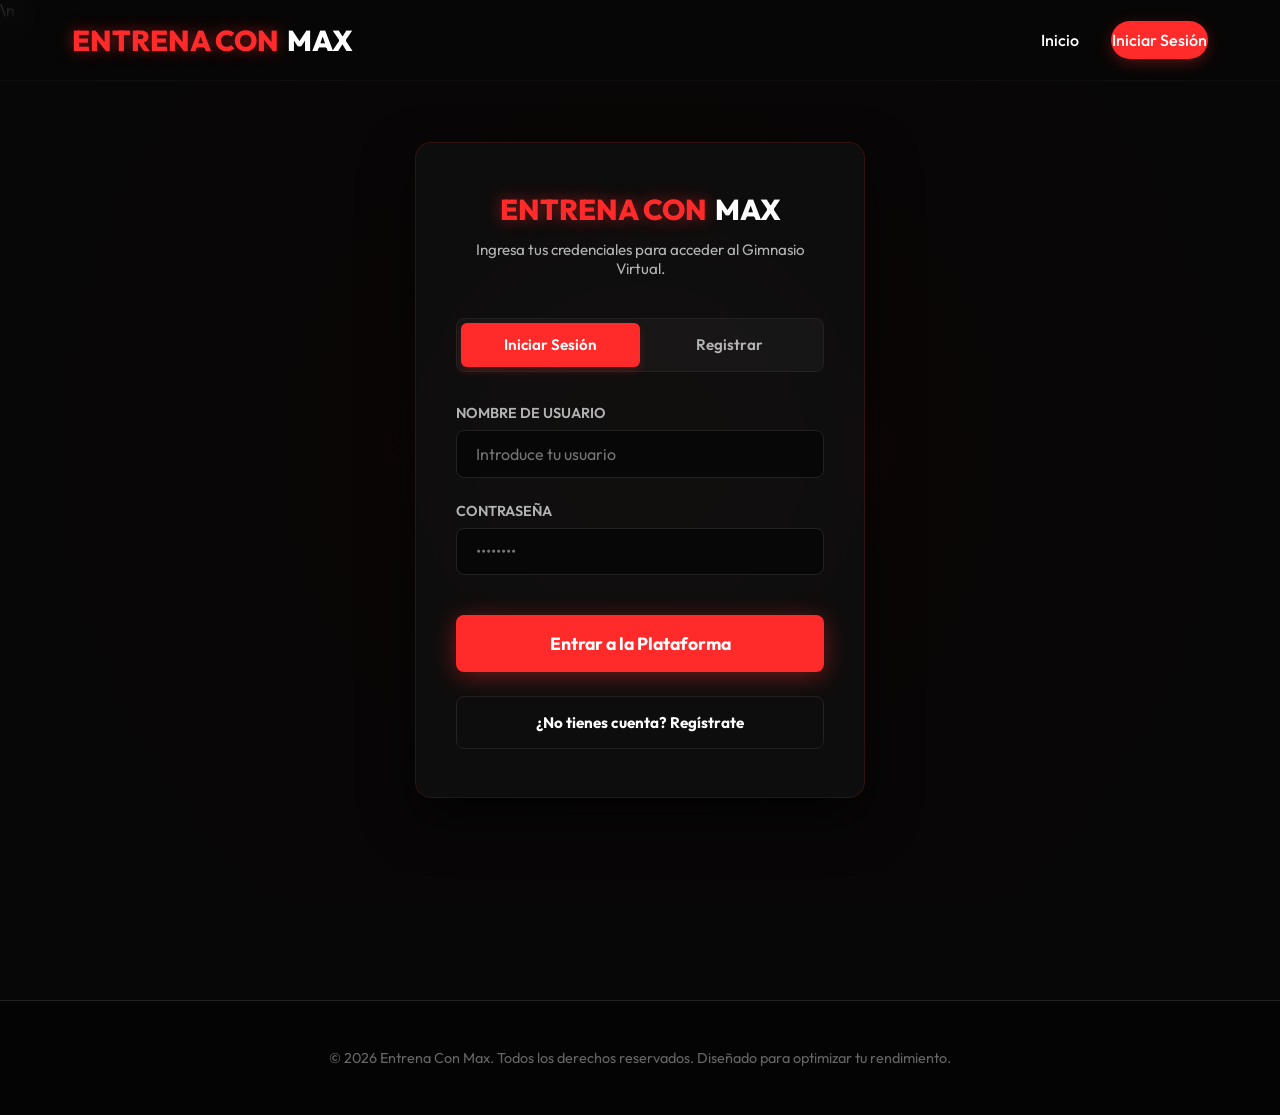
==== commit 2bbe5e31: "Fix login layout markup bug and intercept login/register forms on client side" ====
--- a/app.html
+++ b/app.html
@@ -57,11 +57,7 @@
                 </div>
 
                 
-                    <div class="auth-alert error"></div>
-                </div>
                 
-                    <div class="auth-alert success"></div>
-                </div>
 
                 <!-- Formulario Login -->
                 <form action="app.html" method="POST" class="auth-form active" id="loginForm">
@@ -111,7 +107,8 @@
             </div>
         </div>
 
-    </div>\n<div id="state-onboarding" style="display:none;">
+    </div>
+<div id="state-onboarding" style="display:none;">
         <!-- FORMULARIO DE ONBOARDING -->
         <div class="onboarding-page">
             <div class="onboarding-card">
@@ -278,7 +275,8 @@
             </div>
         </div>
 
-    </div>\n<div id="state-dashboard" style="display:none;">
+    </div>
+<div id="state-dashboard" style="display:none;">
         <!-- DASHBOARD PRINCIPAL -->
         <div class="container dashboard-layout">
             <div class="dashboard-header">
@@ -300,11 +298,9 @@
                     <h3>Calorías Diarias</h3>
 
                     <div class="capped-alert" id="calorie-capped-alert" style="display:none;">
-                        <div class="capped-alert">
                             <svg xmlns="http://www.w3.org/2000/svg" width="18" height="18" viewBox="0 0 24 24" fill="none" stroke="currentColor" stroke-width="2.5" stroke-linecap="round" stroke-linejoin="round" style="flex-shrink:0; margin-top: 2px;"><path d="M10.29 3.86L1.82 18a2 2 0 0 0 1.71 3h16.94a2 2 0 0 0 1.71-3L13.71 3.86a2 2 0 0 0-3.42 0z"></path><line x1="12" y1="9" x2="12" y2="13"></line><line x1="12" y1="17" x2="12.01" y2="17"></line></svg>
-                            <span><strong>Límite de seguridad activo:</strong> Tu meta calórica ha sido ajustada al mínimo biológico saludable ( kcal) para prevenir la desnutrición.</span>
-                        </div>
-                    </div>
+                            <span><strong>Límite de seguridad activo:</strong> Tu meta calórica ha sido ajustada al mínimo biológico saludable (1,200 kcal para mujeres / 1,500 kcal para hombres) para prevenir la desnutrición.</span>
+                        </div>
 
                     <div class="calorie-circle-container">
                         <svg class="calorie-svg">
@@ -588,7 +584,7 @@
         <script>
             
         </script>
-    </div>
+</div>
 
     <!-- Footer -->
     <footer style="margin-top: 5rem;">
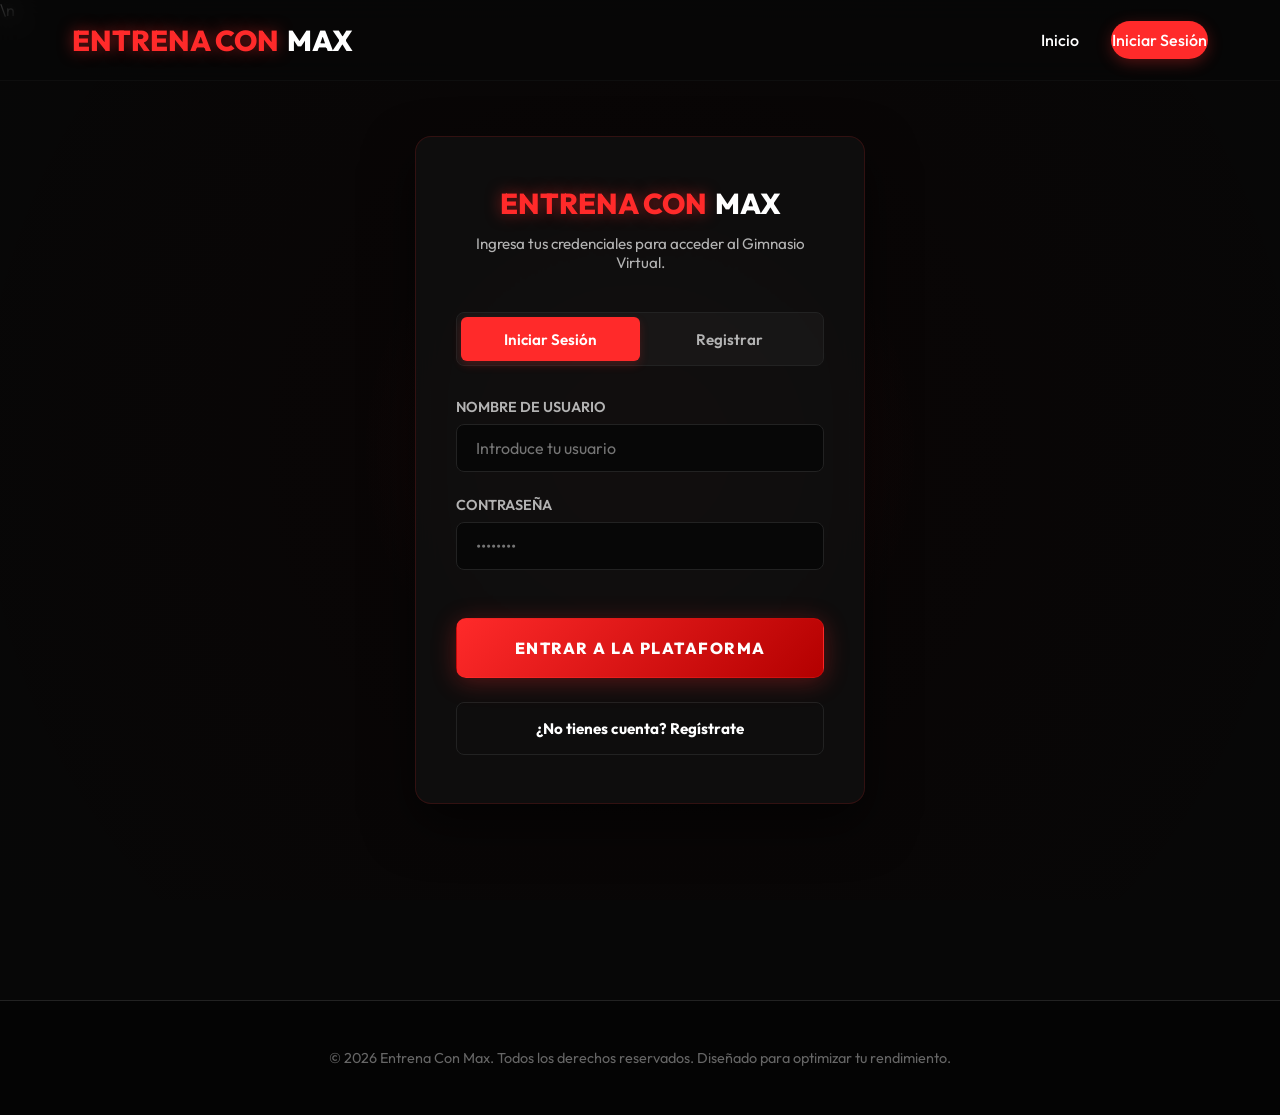
==== commit 459d9574: "feat: Integracion de Supabase Auth, base de datos en la nube y diseno moderno de boton" ====
--- a/app.html
+++ b/app.html
@@ -10,6 +10,9 @@
     <link href="https://fonts.googleapis.com/css2?family=Outfit:wght@300;400;500;600;700;800&display=swap" rel="stylesheet">
     <!-- Stylesheet -->
     <link rel="stylesheet" href="css/style.css">
+    <!-- Supabase Client SDK and Config -->
+    <script src="https://cdn.jsdelivr.net/npm/@supabase/supabase-js@2"></script>
+    <script src="js/supabase-config.js"></script>
     <script src="js/github-pages-compat.js"></script>\n</head>
 <body>
     <div class="bg-glow" id="bgGlow"></div>
@@ -29,15 +32,17 @@
 
             <ul class="nav-links" id="navLinks">
                 <li><a href="index.html">Inicio</a></li>
-                
-                    <li id="nav-user-item" style="display: none;">
-                        <a href="config.html" class="nav-avatar-container" title="Configuración de Perfil">
-                            <img src="" class="nav-avatar" id="nav-user-avatar" alt="Avatar">
-                        </a>
-                    </li>
-                    <li id="nav-login-item">
-                        <a href="app.html" class="btn-header">Iniciar Sesión</a>
-                    </li>
+                <li class="nav-auth-only" style="display: none;"><a href="app.html" class="active">Calorías</a></li>
+                <li class="nav-auth-only" style="display: none;"><a href="routines.html">Rutinas</a></li>
+                <li class="nav-auth-only" style="display: none;"><a href="config.html">Configuración</a></li>
+                <li id="nav-user-item" style="display: none;">
+                    <a href="config.html" class="nav-avatar-container" title="Configuración de Perfil">
+                        <img src="" class="nav-avatar" id="nav-user-avatar" alt="Avatar">
+                    </a>
+                </li>
+                <li id="nav-login-item">
+                    <a href="app.html" class="btn-header">Iniciar Sesión</a>
+                </li>
             </ul>
         </div>
     </header>
@@ -70,7 +75,7 @@
                         <label for="login_pass">Contraseña</label>
                         <input type="password" id="login_pass" name="password" class="form-control" placeholder="••••••••" required>
                     </div>
-                    <button type="submit" class="btn-primary" style="width: 100%; justify-content: center; margin-top: 1rem;">
+                    <button type="submit" class="btn-auth-submit">
                         Entrar a la Plataforma
                     </button>
                     <div style="text-align: center; margin-top: 1.5rem;">
@@ -95,7 +100,7 @@
                         <label for="reg_pass">Contraseña</label>
                         <input type="password" id="reg_pass" name="password" class="form-control" placeholder="Crea una contraseña segura" required>
                     </div>
-                    <button type="submit" class="btn-primary" style="width: 100%; justify-content: center; margin-top: 1rem;">
+                    <button type="submit" class="btn-auth-submit">
                         Crear Cuenta Nueva
                     </button>
                     <div style="text-align: center; margin-top: 1.5rem;">
@@ -286,7 +291,7 @@
                 </div>
                 <div>
                     <span style="font-size: 0.95rem; font-weight:700; color: var(--text-muted);">
-                        FECHA: 
+                        FECHA: <span id="current-date"></span>
                     </span>
                 </div>
             </div>
@@ -445,7 +450,7 @@
                 <div class="meal-card" id="cardDesayuno">
                     <div class="meal-card-header">
                         <div class="meal-title">
-                            <svg xmlns="http://www.w3.org/2000/svg" width="18" height="18" viewBox="0 0 24 24" fill="none" stroke="currentColor" stroke-width="2.5" stroke-linecap="round" stroke-linejoin="round"><path d="M12 2v20M17 5H9.5a3.5 3.5 0 0 0 0 7h5a3.5 3.5 0 0 1 0 7H6"></path></svg>
+                            <svg xmlns="http://www.w3.org/2000/svg" width="18" height="18" viewBox="0 0 24 24" fill="none" stroke="currentColor" stroke-width="2.5" stroke-linecap="round" stroke-linejoin="round"><path d="M18 8h1a4 4 0 0 1 0 8h-1"></path><path d="M2 8h16v9a4 4 0 0 1-4 4H6a4 4 0 0 1-4-4V8z"></path><line x1="6" y1="2" x2="6" y2="4"></line><line x1="10" y1="2" x2="10" y2="4"></line><line x1="14" y1="2" x2="14" y2="4"></line></svg>
                             Desayuno
                         </div>
                         <div class="meal-total-kcal"><span id="kcalValDesayuno">0</span> kcal</div>
@@ -463,7 +468,7 @@
                 <div class="meal-card" id="cardAlmuerzo">
                     <div class="meal-card-header">
                         <div class="meal-title">
-                            <svg xmlns="http://www.w3.org/2000/svg" width="18" height="18" viewBox="0 0 24 24" fill="none" stroke="currentColor" stroke-width="2.5" stroke-linecap="round" stroke-linejoin="round"><path d="M12 2v20M17 5H9.5a3.5 3.5 0 0 0 0 7h5a3.5 3.5 0 0 1 0 7H6"></path></svg>
+                            <svg xmlns="http://www.w3.org/2000/svg" width="18" height="18" viewBox="0 0 24 24" fill="none" stroke="currentColor" stroke-width="2.5" stroke-linecap="round" stroke-linejoin="round"><path d="M12 22c5.523 0 10-4.477 10-10S17.523 2 12 2 2 6.477 2 12s4.477 10 10 10z"></path><path d="M14.7 9.3a3.5 3.5 0 0 0-5.4 0"></path><path d="M2 12h20"></path></svg>
                             Almuerzo
                         </div>
                         <div class="meal-total-kcal"><span id="kcalValAlmuerzo">0</span> kcal</div>
@@ -481,7 +486,7 @@
                 <div class="meal-card" id="cardMerienda">
                     <div class="meal-card-header">
                         <div class="meal-title">
-                            <svg xmlns="http://www.w3.org/2000/svg" width="18" height="18" viewBox="0 0 24 24" fill="none" stroke="currentColor" stroke-width="2.5" stroke-linecap="round" stroke-linejoin="round"><path d="M12 2v20M17 5H9.5a3.5 3.5 0 0 0 0 7h5a3.5 3.5 0 0 1 0 7H6"></path></svg>
+                            <svg xmlns="http://www.w3.org/2000/svg" width="18" height="18" viewBox="0 0 24 24" fill="none" stroke="currentColor" stroke-width="2.5" stroke-linecap="round" stroke-linejoin="round"><path d="M12 2v4"></path><path d="M12 18v4"></path><path d="M4.93 4.93l2.83 2.83"></path><path d="M16.24 16.24l2.83 2.83"></path><path d="M2 12h4"></path><path d="M18 12h4"></path><path d="M4.93 19.07l2.83-2.83"></path><path d="M16.24 7.76l2.83-2.83"></path></svg>
                             Merienda
                         </div>
                         <div class="meal-total-kcal"><span id="kcalValMerienda">0</span> kcal</div>
@@ -499,7 +504,7 @@
                 <div class="meal-card" id="cardAgregarComidas">
                     <div class="meal-card-header">
                         <div class="meal-title">
-                            <svg xmlns="http://www.w3.org/2000/svg" width="18" height="18" viewBox="0 0 24 24" fill="none" stroke="currentColor" stroke-width="2.5" stroke-linecap="round" stroke-linejoin="round"><path d="M12 2v20M17 5H9.5a3.5 3.5 0 0 0 0 7h5a3.5 3.5 0 0 1 0 7H6"></path></svg>
+                            <svg xmlns="http://www.w3.org/2000/svg" width="18" height="18" viewBox="0 0 24 24" fill="none" stroke="currentColor" stroke-width="2.5" stroke-linecap="round" stroke-linejoin="round"><rect x="3" y="3" width="18" height="18" rx="2" ry="2"></rect><line x1="12" y1="8" x2="12" y2="16"></line><line x1="8" y1="12" x2="16" y2="12"></line></svg>
                             Agregar Comidas
                         </div>
                         <div class="meal-total-kcal"><span id="kcalValAgregarComidas">0</span> kcal</div>
--- a/css/style.css
+++ b/css/style.css
@@ -601,6 +601,38 @@
     display: block;
 }
 
+.btn-auth-submit {
+    width: 100%;
+    display: inline-flex;
+    align-items: center;
+    justify-content: center;
+    margin-top: 1.5rem;
+    padding: 1.2rem 2.5rem;
+    background: linear-gradient(135deg, var(--primary) 0%, #b30000 100%);
+    color: white;
+    border-radius: 10px;
+    font-weight: 800;
+    font-size: 1rem;
+    letter-spacing: 1.5px;
+    text-transform: uppercase;
+    border: 1px solid rgba(255, 42, 42, 0.2);
+    cursor: pointer;
+    transition: all 0.3s cubic-bezier(0.4, 0, 0.2, 1);
+    box-shadow: 0 4px 25px rgba(255, 42, 42, 0.3);
+}
+
+.btn-auth-submit:hover {
+    transform: translateY(-2px);
+    box-shadow: 0 8px 30px rgba(255, 42, 42, 0.5);
+    border-color: rgba(255, 42, 42, 0.4);
+    filter: brightness(1.1);
+}
+
+.btn-auth-submit:active {
+    transform: translateY(1px);
+    box-shadow: 0 4px 15px rgba(255, 42, 42, 0.3);
+}
+
 /* Formulario Onboarding */
 .onboarding-page {
     min-height: 100vh;
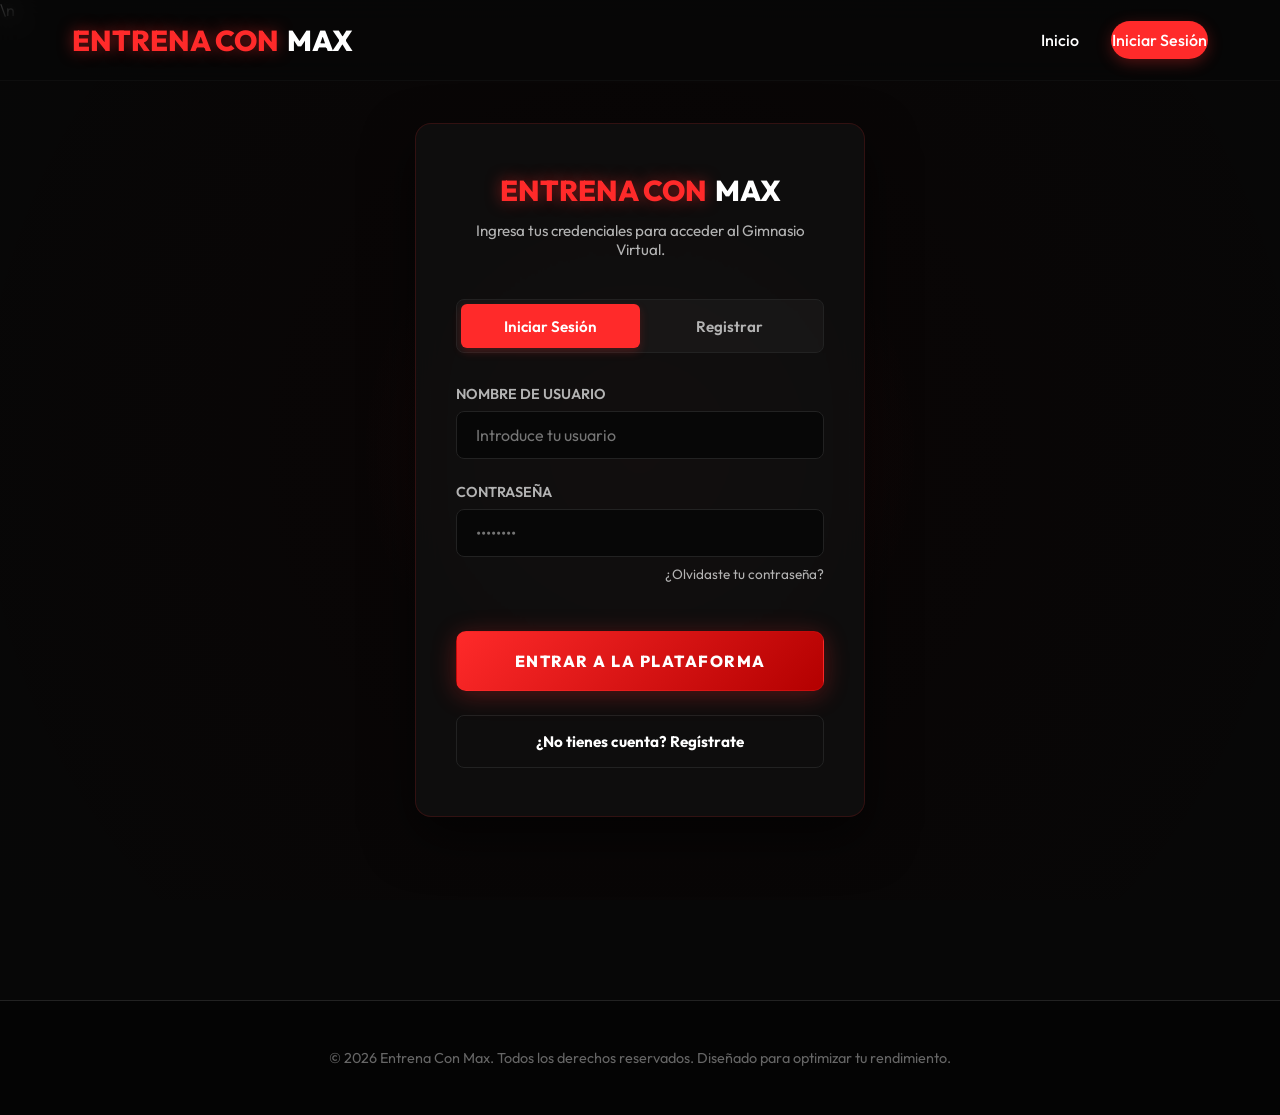
==== commit b263a407: "feat: Desactivar confirmacion de correo en registro y agregar flujo de recuperacion de contrasena" ====
--- a/app.html
+++ b/app.html
@@ -74,6 +74,7 @@
                     <div class="form-group">
                         <label for="login_pass">Contraseña</label>
                         <input type="password" id="login_pass" name="password" class="form-control" placeholder="••••••••" required>
+                        <a href="#" id="btn-forgot-password" style="display: block; text-align: right; margin-top: 0.5rem; font-size: 0.85rem; color: var(--text-secondary); text-decoration: none; transition: var(--transition);" onclick="event.preventDefault(); if (typeof showAuthForm === 'function') showAuthForm('forgot');">¿Olvidaste tu contraseña?</a>
                     </div>
                     <button type="submit" class="btn-auth-submit">
                         Entrar a la Plataforma
@@ -108,6 +109,35 @@
                             ¿Ya tienes cuenta? Inicia Sesión
                         </button>
                     </div>
+                </form>
+
+                <!-- Formulario Olvidé Contraseña -->
+                <form action="app.html" method="POST" class="auth-form" id="forgotPasswordForm" style="display: none;">
+                    <input type="hidden" name="action" value="forgot_password">
+                    <div class="form-group">
+                        <label for="forgot_email">Correo Electrónico</label>
+                        <input type="email" id="forgot_email" name="email" class="form-control" placeholder="tucorreo@ejemplo.com" required>
+                    </div>
+                    <button type="submit" class="btn-auth-submit">
+                        Enviar Enlace de Recuperación
+                    </button>
+                    <div style="text-align: center; margin-top: 1.5rem;">
+                        <button type="button" class="btn-secondary" style="width: 100%; font-size: 0.95rem; display: flex; justify-content: center; align-items: center;" onclick="if (typeof showAuthForm === 'function') showAuthForm('login');">
+                            ¿Recordaste tu contraseña? Inicia Sesión
+                        </button>
+                    </div>
+                </form>
+
+                <!-- Formulario Restablecer Contraseña -->
+                <form action="app.html" method="POST" class="auth-form" id="resetPasswordForm" style="display: none;">
+                    <input type="hidden" name="action" value="reset_password">
+                    <div class="form-group">
+                        <label for="reset_pass">Nueva Contraseña</label>
+                        <input type="password" id="reset_pass" name="password" class="form-control" placeholder="Nueva contraseña segura" required>
+                    </div>
+                    <button type="submit" class="btn-auth-submit">
+                        Actualizar Contraseña
+                    </button>
                 </form>
             </div>
         </div>
